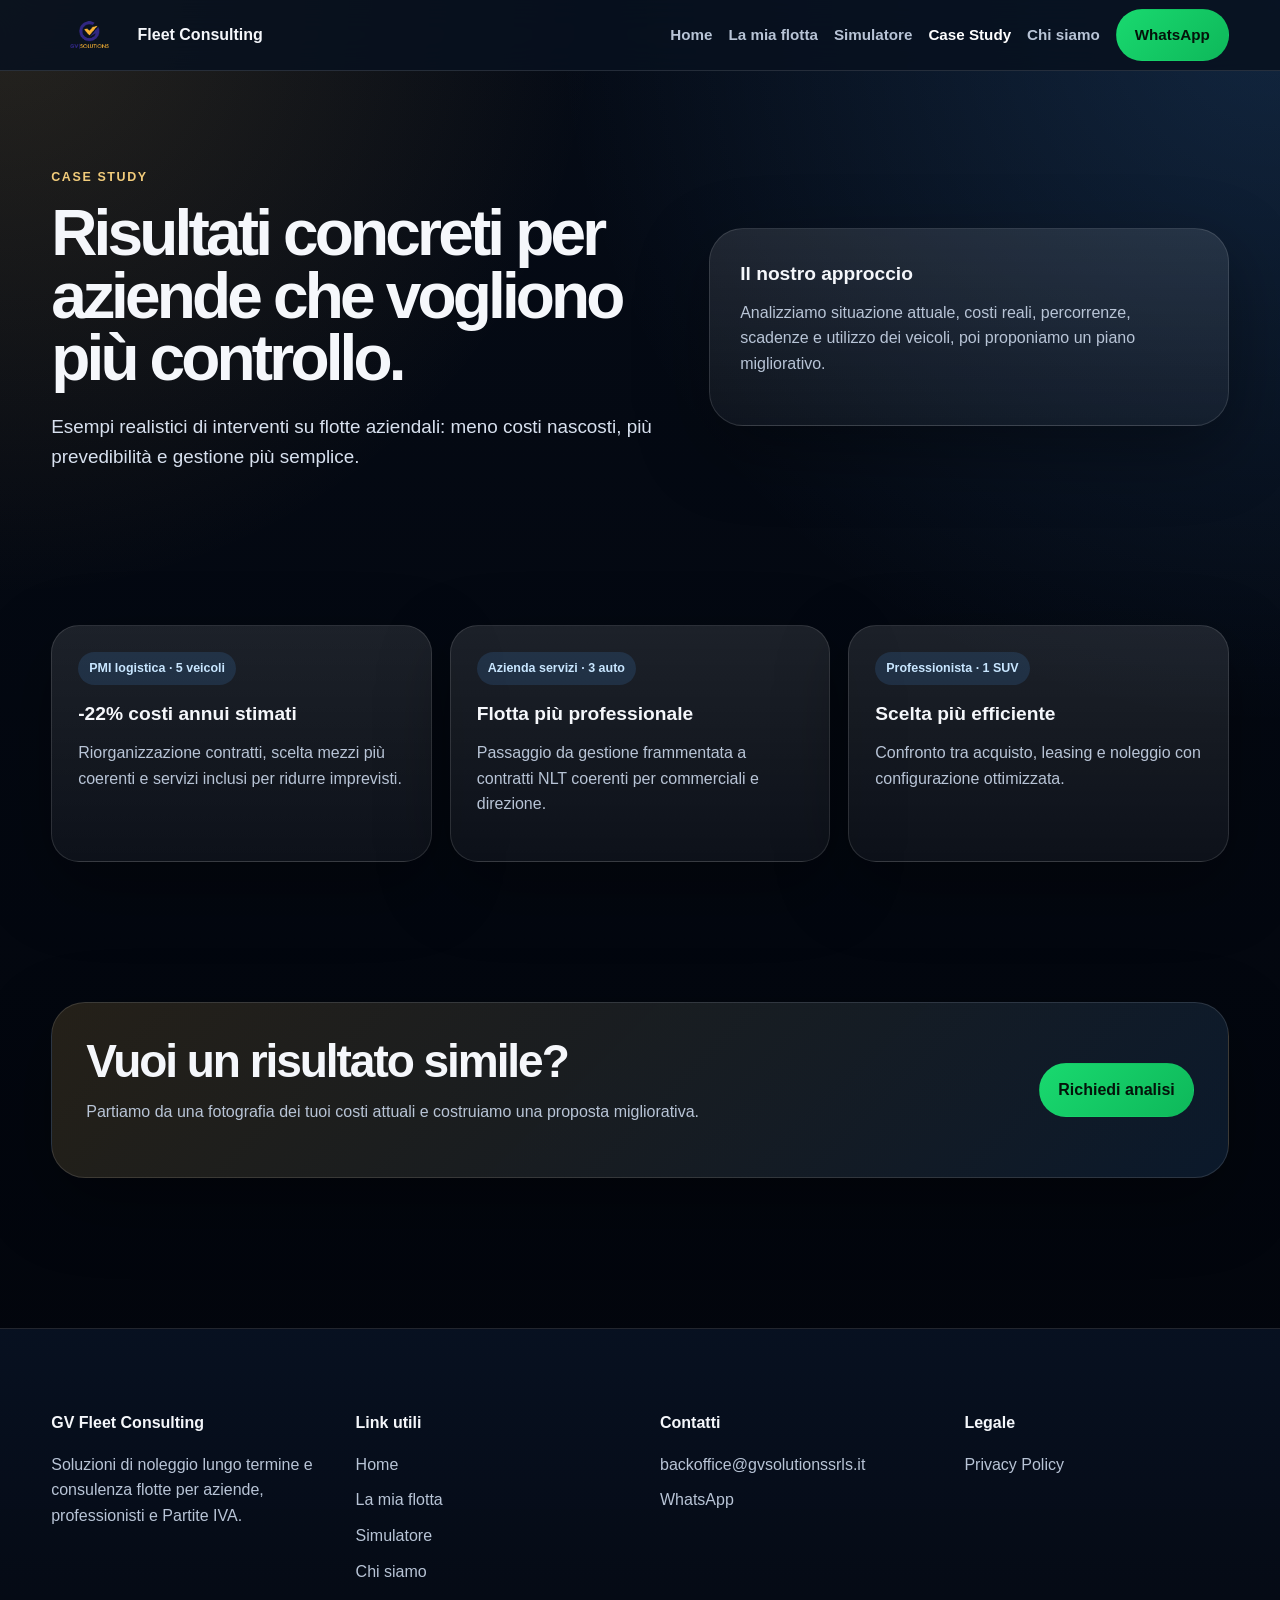
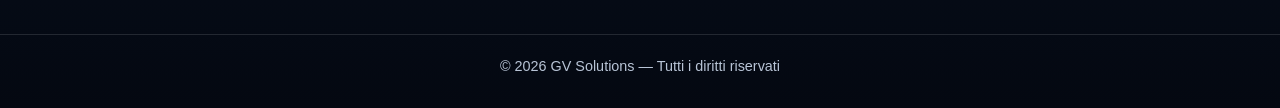
==== case-study.html @ 88412285 "Update case-study.html" ====
<!doctype html><html lang="it"><head><meta charset="utf-8"><meta name="viewport" content="width=device-width, initial-scale=1"><title>Case Study | GV Fleet Consulting</title><meta name="description" content="Esempi di ottimizzazione flotte aziendali e consulenza noleggio lungo termine."><style>
:root{--bg:#07111f;--line:rgba(255,255,255,.12);--text:#f5f7fb;--muted:#b8c4d6;--gold:#d7a84f;--gold2:#f2cc7b;--shadow:0 24px 70px rgba(0,0,0,.35)}
*{box-sizing:border-box}
body{margin:0;font-family:Inter,Arial,sans-serif;color:var(--text);background:radial-gradient(circle at top right,rgba(77,163,255,.18),transparent 34%),radial-gradient(circle at top left,rgba(215,168,79,.16),transparent 28%),linear-gradient(180deg,#050b16,#02050c 82%);line-height:1.6}
a{color:inherit;text-decoration:none}.container{width:min(1180px,92%);margin:auto}
.nav{position:sticky;top:0;z-index:999;background:rgba(7,17,31,.86);backdrop-filter:blur(16px);border-bottom:1px solid var(--line)}
.nav-inner{min-height:70px;padding:8px 0;display:flex;align-items:center;justify-content:space-between;gap:20px}
.logo{display:flex;align-items:center;gap:10px;font-weight:900;white-space:nowrap}.logo img{height:54px;width:auto;display:block}
.nav-links{display:flex;flex-wrap:wrap;gap:16px;align-items:center;color:var(--muted);font-weight:700;font-size:.95rem}.nav-links a:hover,.nav-links a.active{color:#fff}
.btn{display:inline-flex;align-items:center;justify-content:center;gap:10px;padding:13px 18px;border-radius:999px;font-weight:900;border:1px solid transparent}.btn.whatsapp{background:linear-gradient(135deg,#19d96f,#0eb85a);color:#04130a}
.hero{padding:92px 0 64px}.hero-grid{display:grid;grid-template-columns:1.08fr .92fr;gap:48px;align-items:center}.eyebrow{display:inline-flex;color:var(--gold2);font-weight:900;text-transform:uppercase;letter-spacing:.13em;font-size:.78rem;margin-bottom:14px}
h1{font-size:clamp(2.55rem,5vw,5.4rem);line-height:.98;letter-spacing:-.06em;margin:0 0 22px}h2{font-size:clamp(2rem,3.6vw,3.35rem);line-height:1.05;letter-spacing:-.045em;margin:0 0 14px}h3{margin:0 0 10px;font-size:1.2rem}p{color:var(--muted);margin:0 0 18px}.lead{font-size:1.18rem;max-width:720px;color:#d8e1ef}
.hero-card,.card,.band{background:linear-gradient(180deg,rgba(255,255,255,.10),rgba(255,255,255,.045));border:1px solid var(--line);box-shadow:var(--shadow)}
.hero-card{padding:30px;border-radius:34px}.badge{display:inline-flex;padding:7px 11px;border-radius:999px;background:rgba(77,163,255,.14);color:#c8e6ff;font-size:.78rem;font-weight:900;margin-bottom:14px}
.section{padding:70px 0}.grid{display:grid;gap:18px}.grid-3{grid-template-columns:repeat(3,1fr)}.card{padding:26px;border-radius:28px}.band{padding:34px;border-radius:34px;background:linear-gradient(135deg,rgba(215,168,79,.16),rgba(77,163,255,.12));display:flex;align-items:center;justify-content:space-between;gap:22px}
.legal-page{max-width:900px;padding:80px 0}.legal-page h1{font-size:clamp(2.4rem,4vw,4rem);margin-bottom:30px}.legal-page h2{margin-top:42px;font-size:1.45rem}.legal-page p,.legal-page li{color:var(--muted);line-height:1.8}
.footer{margin-top:80px;padding:60px 0 30px;border-top:1px solid var(--line);background:linear-gradient(180deg,rgba(8,18,34,.92),rgba(4,8,17,1))}
.footer-grid{display:grid!important;grid-template-columns:repeat(4,1fr)!important;gap:40px!important;align-items:start!important}
.footer h4{margin-bottom:16px}.footer p,.footer a{color:var(--muted);display:block;margin-bottom:10px}.footer a:hover{color:#fff}.footer-bottom{margin-top:40px;padding-top:20px;border-top:1px solid var(--line);text-align:center;color:var(--muted);font-size:.9rem}
@media(max-width:900px){.hero-grid,.grid-3{grid-template-columns:1fr}.band{display:block}.nav-inner{display:block}.nav-links{margin-top:12px}.logo img{height:40px}.footer-grid{grid-template-columns:1fr!important;gap:24px!important}.legal-page{padding:60px 0}}
</style></head><body><nav class="nav"><div class="container nav-inner"><a class="logo" href="index.html"><img src="logo.png" alt="GV Fleet Consulting"><span>Fleet Consulting</span></a><div class="nav-links"><a href="index.html">Home</a><a href="fleet.html">La mia flotta</a><a href="simulatore.html">Simulatore</a><a href="case-study.html">Case Study</a><a href="storychisiamo.html">Chi siamo</a><a class="btn whatsapp" href="https://api.whatsapp.com/send?text=Ciao%2C%20vorrei%20una%20consulenza%20per%20la%20mia%20flotta" target="_blank" rel="noopener">WhatsApp</a></div></div></nav><main><section class="hero"><div class="container hero-grid"><div><div class="eyebrow">Case Study</div><h1>Risultati concreti per aziende che vogliono più controllo.</h1><p class="lead">Esempi realistici di interventi su flotte aziendali: meno costi nascosti, più prevedibilità e gestione più semplice.</p></div><div class="hero-card"><h3>Il nostro approccio</h3><p>Analizziamo situazione attuale, costi reali, percorrenze, scadenze e utilizzo dei veicoli, poi proponiamo un piano migliorativo.</p></div></div></section><section class="section"><div class="container"><div class="grid grid-3"><article class="card"><span class="badge">PMI logistica · 5 veicoli</span><h3>-22% costi annui stimati</h3><p>Riorganizzazione contratti, scelta mezzi più coerenti e servizi inclusi per ridurre imprevisti.</p></article><article class="card"><span class="badge">Azienda servizi · 3 auto</span><h3>Flotta più professionale</h3><p>Passaggio da gestione frammentata a contratti NLT coerenti per commerciali e direzione.</p></article><article class="card"><span class="badge">Professionista · 1 SUV</span><h3>Scelta più efficiente</h3><p>Confronto tra acquisto, leasing e noleggio con configurazione ottimizzata.</p></article></div></div></section><section class="section"><div class="container band"><div><h2>Vuoi un risultato simile?</h2><p>Partiamo da una fotografia dei tuoi costi attuali e costruiamo una proposta migliorativa.</p></div><a class="btn whatsapp" href="https://api.whatsapp.com/send?text=Ciao%2C%20vorrei%20un%20case%20study%20per%20la%20mia%20flotta" target="_blank" rel="noopener">Richiedi analisi</a></div></section></main><footer class="footer"><div class="container footer-grid"><div><h4>GV Fleet Consulting</h4><p>Soluzioni di noleggio lungo termine e consulenza flotte per aziende, professionisti e Partite IVA.</p></div><div><h4>Link utili</h4><a href="index.html">Home</a><a href="fleet.html">La mia flotta</a><a href="simulatore.html">Simulatore</a><a href="storychisiamo.html">Chi siamo</a></div><div><h4>Contatti</h4><a href="mailto:backoffice@gvsolutionssrls.it">backoffice@gvsolutionssrls.it</a><a href="https://api.whatsapp.com/send?text=Ciao%2C%20vorrei%20informazioni" target="_blank" rel="noopener">WhatsApp</a></div><div><h4>Legale</h4><a href="privacy-policy.html">Privacy Policy</a></div></div><div class="footer-bottom">© 2026 GV Solutions — Tutti i diritti riservati</div></footer><script>
const links=document.querySelectorAll('.nav-links a');const currentPage=window.location.pathname.split("/").pop();links.forEach(link=>{const linkPage=link.getAttribute('href');if(linkPage===currentPage||(currentPage===""&&linkPage==="index.html")){link.classList.add('active')}});
</script></body></html>
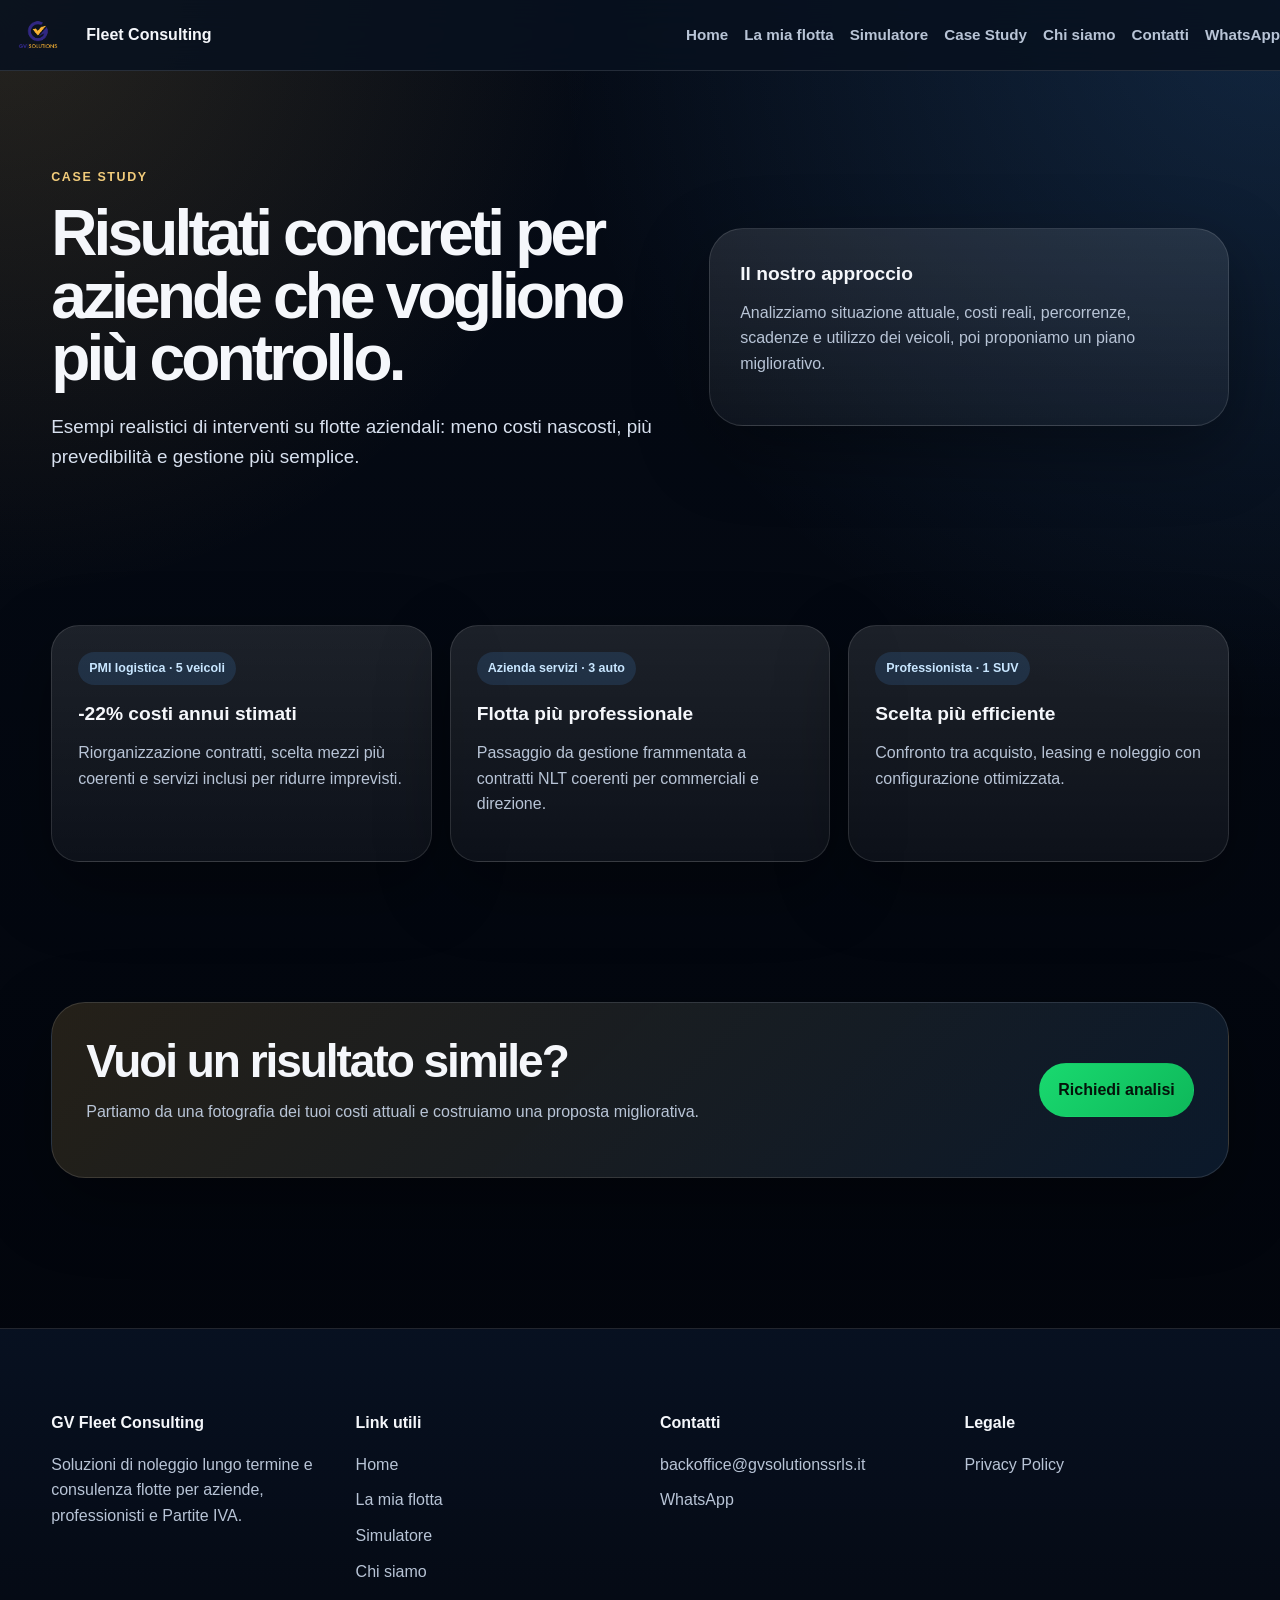
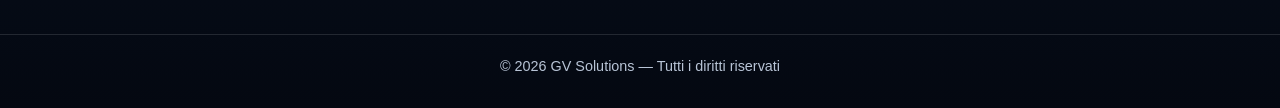
==== commit 2a4a7979: "Update case-study.html" ====
--- a/case-study.html
+++ b/case-study.html
@@ -18,6 +18,7 @@
 .footer-grid{display:grid!important;grid-template-columns:repeat(4,1fr)!important;gap:40px!important;align-items:start!important}
 .footer h4{margin-bottom:16px}.footer p,.footer a{color:var(--muted);display:block;margin-bottom:10px}.footer a:hover{color:#fff}.footer-bottom{margin-top:40px;padding-top:20px;border-top:1px solid var(--line);text-align:center;color:var(--muted);font-size:.9rem}
 @media(max-width:900px){.hero-grid,.grid-3{grid-template-columns:1fr}.band{display:block}.nav-inner{display:block}.nav-links{margin-top:12px}.logo img{height:40px}.footer-grid{grid-template-columns:1fr!important;gap:24px!important}.legal-page{padding:60px 0}}
-</style></head><body><nav class="nav"><div class="container nav-inner"><a class="logo" href="index.html"><img src="logo.png" alt="GV Fleet Consulting"><span>Fleet Consulting</span></a><div class="nav-links"><a href="index.html">Home</a><a href="fleet.html">La mia flotta</a><a href="simulatore.html">Simulatore</a><a href="case-study.html">Case Study</a><a href="storychisiamo.html">Chi siamo</a><a class="btn whatsapp" href="https://api.whatsapp.com/send?text=Ciao%2C%20vorrei%20una%20consulenza%20per%20la%20mia%20flotta" target="_blank" rel="noopener">WhatsApp</a></div></div></nav><main><section class="hero"><div class="container hero-grid"><div><div class="eyebrow">Case Study</div><h1>Risultati concreti per aziende che vogliono più controllo.</h1><p class="lead">Esempi realistici di interventi su flotte aziendali: meno costi nascosti, più prevedibilità e gestione più semplice.</p></div><div class="hero-card"><h3>Il nostro approccio</h3><p>Analizziamo situazione attuale, costi reali, percorrenze, scadenze e utilizzo dei veicoli, poi proponiamo un piano migliorativo.</p></div></div></section><section class="section"><div class="container"><div class="grid grid-3"><article class="card"><span class="badge">PMI logistica · 5 veicoli</span><h3>-22% costi annui stimati</h3><p>Riorganizzazione contratti, scelta mezzi più coerenti e servizi inclusi per ridurre imprevisti.</p></article><article class="card"><span class="badge">Azienda servizi · 3 auto</span><h3>Flotta più professionale</h3><p>Passaggio da gestione frammentata a contratti NLT coerenti per commerciali e direzione.</p></article><article class="card"><span class="badge">Professionista · 1 SUV</span><h3>Scelta più efficiente</h3><p>Confronto tra acquisto, leasing e noleggio con configurazione ottimizzata.</p></article></div></div></section><section class="section"><div class="container band"><div><h2>Vuoi un risultato simile?</h2><p>Partiamo da una fotografia dei tuoi costi attuali e costruiamo una proposta migliorativa.</p></div><a class="btn whatsapp" href="https://api.whatsapp.com/send?text=Ciao%2C%20vorrei%20un%20case%20study%20per%20la%20mia%20flotta" target="_blank" rel="noopener">Richiedi analisi</a></div></section></main><footer class="footer"><div class="container footer-grid"><div><h4>GV Fleet Consulting</h4><p>Soluzioni di noleggio lungo termine e consulenza flotte per aziende, professionisti e Partite IVA.</p></div><div><h4>Link utili</h4><a href="index.html">Home</a><a href="fleet.html">La mia flotta</a><a href="simulatore.html">Simulatore</a><a href="storychisiamo.html">Chi siamo</a></div><div><h4>Contatti</h4><a href="mailto:backoffice@gvsolutionssrls.it">backoffice@gvsolutionssrls.it</a><a href="https://api.whatsapp.com/send?text=Ciao%2C%20vorrei%20informazioni" target="_blank" rel="noopener">WhatsApp</a></div><div><h4>Legale</h4><a href="privacy-policy.html">Privacy Policy</a></div></div><div class="footer-bottom">© 2026 GV Solutions — Tutti i diritti riservati</div></footer><script>
+</style></head><body><div id="navbar"></div>
+<script src="navbar.js"></script></nav><main><section class="hero"><div class="container hero-grid"><div><div class="eyebrow">Case Study</div><h1>Risultati concreti per aziende che vogliono più controllo.</h1><p class="lead">Esempi realistici di interventi su flotte aziendali: meno costi nascosti, più prevedibilità e gestione più semplice.</p></div><div class="hero-card"><h3>Il nostro approccio</h3><p>Analizziamo situazione attuale, costi reali, percorrenze, scadenze e utilizzo dei veicoli, poi proponiamo un piano migliorativo.</p></div></div></section><section class="section"><div class="container"><div class="grid grid-3"><article class="card"><span class="badge">PMI logistica · 5 veicoli</span><h3>-22% costi annui stimati</h3><p>Riorganizzazione contratti, scelta mezzi più coerenti e servizi inclusi per ridurre imprevisti.</p></article><article class="card"><span class="badge">Azienda servizi · 3 auto</span><h3>Flotta più professionale</h3><p>Passaggio da gestione frammentata a contratti NLT coerenti per commerciali e direzione.</p></article><article class="card"><span class="badge">Professionista · 1 SUV</span><h3>Scelta più efficiente</h3><p>Confronto tra acquisto, leasing e noleggio con configurazione ottimizzata.</p></article></div></div></section><section class="section"><div class="container band"><div><h2>Vuoi un risultato simile?</h2><p>Partiamo da una fotografia dei tuoi costi attuali e costruiamo una proposta migliorativa.</p></div><a class="btn whatsapp" href="https://api.whatsapp.com/send?text=Ciao%2C%20vorrei%20un%20case%20study%20per%20la%20mia%20flotta" target="_blank" rel="noopener">Richiedi analisi</a></div></section></main><footer class="footer"><div class="container footer-grid"><div><h4>GV Fleet Consulting</h4><p>Soluzioni di noleggio lungo termine e consulenza flotte per aziende, professionisti e Partite IVA.</p></div><div><h4>Link utili</h4><a href="index.html">Home</a><a href="fleet.html">La mia flotta</a><a href="simulatore.html">Simulatore</a><a href="storychisiamo.html">Chi siamo</a></div><div><h4>Contatti</h4><a href="mailto:backoffice@gvsolutionssrls.it">backoffice@gvsolutionssrls.it</a><a href="https://api.whatsapp.com/send?text=Ciao%2C%20vorrei%20informazioni" target="_blank" rel="noopener">WhatsApp</a></div><div><h4>Legale</h4><a href="privacy-policy.html">Privacy Policy</a></div></div><div class="footer-bottom">© 2026 GV Solutions — Tutti i diritti riservati</div></footer><script>
 const links=document.querySelectorAll('.nav-links a');const currentPage=window.location.pathname.split("/").pop();links.forEach(link=>{const linkPage=link.getAttribute('href');if(linkPage===currentPage||(currentPage===""&&linkPage==="index.html")){link.classList.add('active')}});
 </script></body></html>
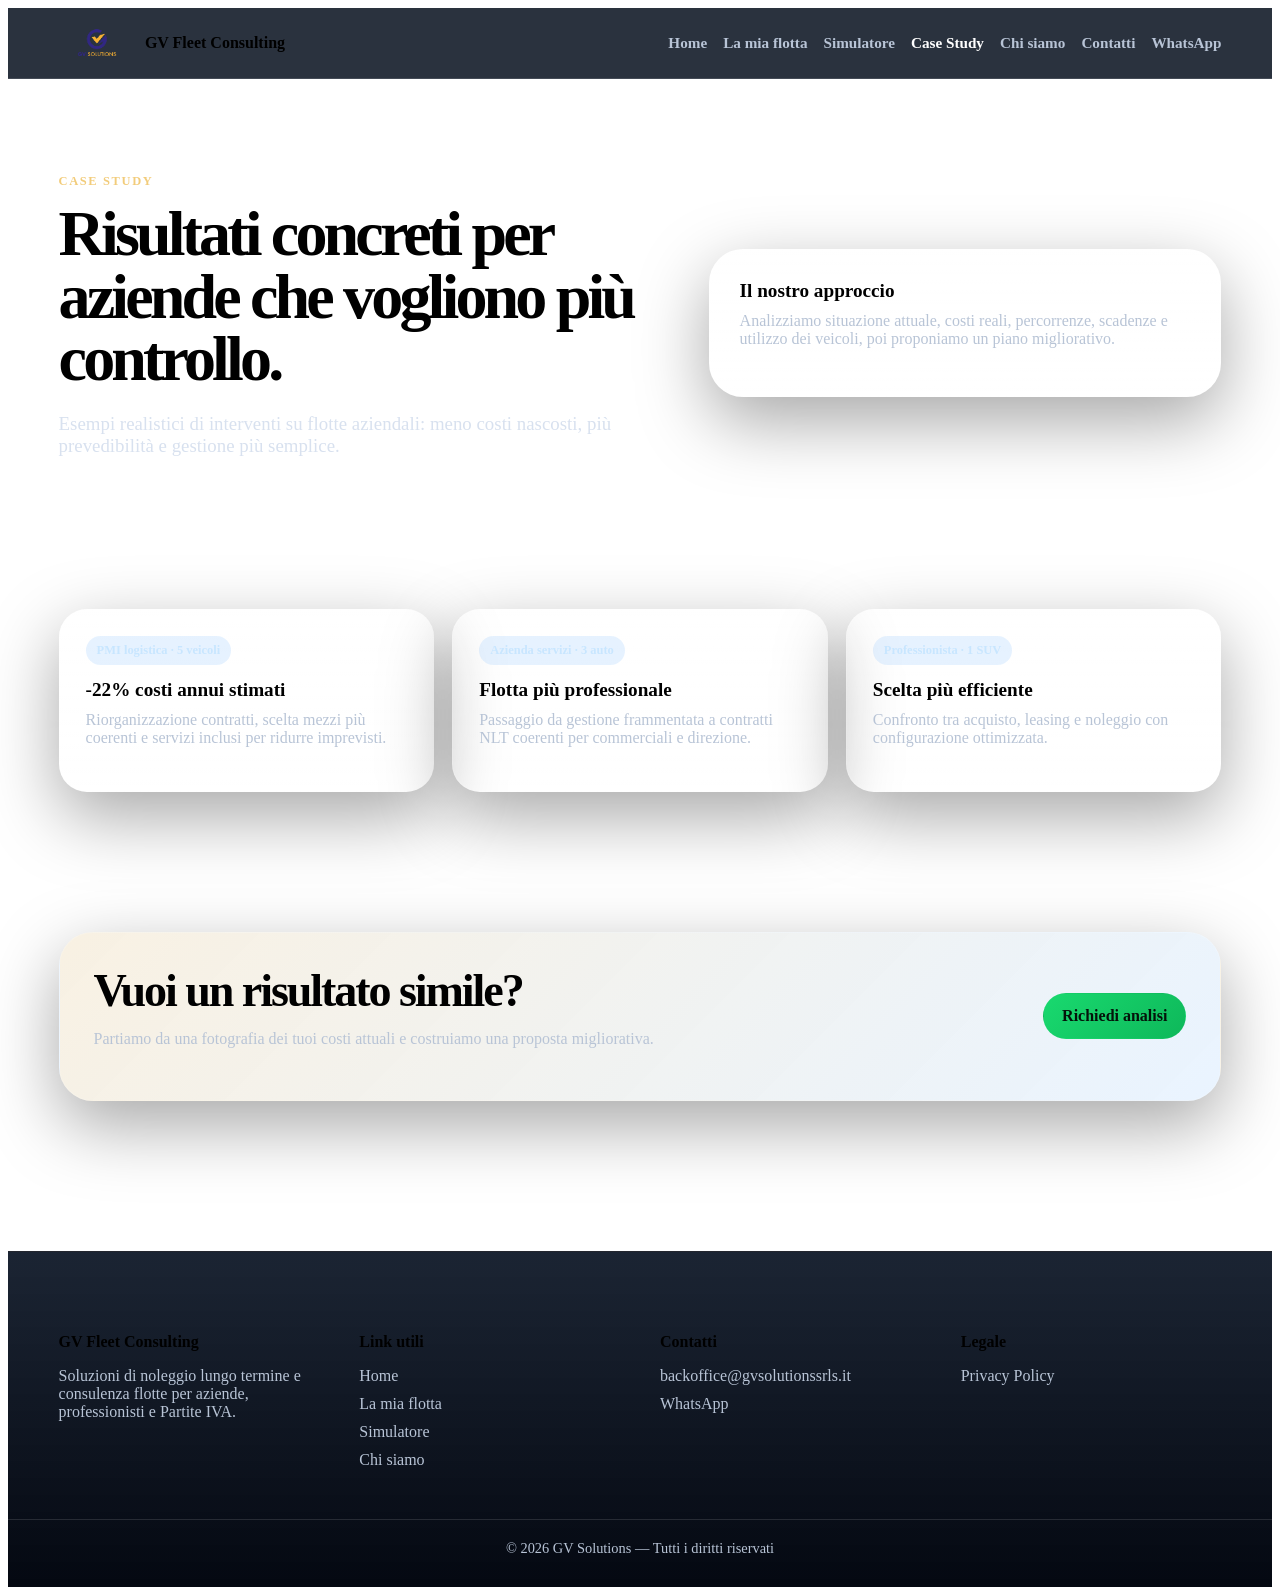
==== commit 11108c5f: "Update case-study.html" ====
--- a/case-study.html
+++ b/case-study.html
@@ -1,7 +1,9 @@
 <!doctype html><html lang="it"><head><meta charset="utf-8"><meta name="viewport" content="width=device-width, initial-scale=1"><title>Case Study | GV Fleet Consulting</title><meta name="description" content="Esempi di ottimizzazione flotte aziendali e consulenza noleggio lungo termine."><style>
 :root{--bg:#07111f;--line:rgba(255,255,255,.12);--text:#f5f7fb;--muted:#b8c4d6;--gold:#d7a84f;--gold2:#f2cc7b;--shadow:0 24px 70px rgba(0,0,0,.35)}
 *{box-sizing:border-box}
-body{margin:0;font-family:Inter,Arial,sans-serif;color:var(--text);background:radial-gradient(circle at top right,rgba(77,163,255,.18),transparent 34%),radial-gradient(circle at top left,rgba(215,168,79,.16),transparent 28%),linear-gradient(180deg,#050b16,#02050c 82%);line-height:1.6}
+<body>
+<div id="navbar"></div>
+<script src="navbar.js"></script>  {margin:0;font-family:Inter,Arial,sans-serif;color:var(--text);background:radial-gradient(circle at top right,rgba(77,163,255,.18),transparent 34%),radial-gradient(circle at top left,rgba(215,168,79,.16),transparent 28%),linear-gradient(180deg,#050b16,#02050c 82%);line-height:1.6}
 a{color:inherit;text-decoration:none}.container{width:min(1180px,92%);margin:auto}
 .nav{position:sticky;top:0;z-index:999;background:rgba(7,17,31,.86);backdrop-filter:blur(16px);border-bottom:1px solid var(--line)}
 .nav-inner{min-height:70px;padding:8px 0;display:flex;align-items:center;justify-content:space-between;gap:20px}
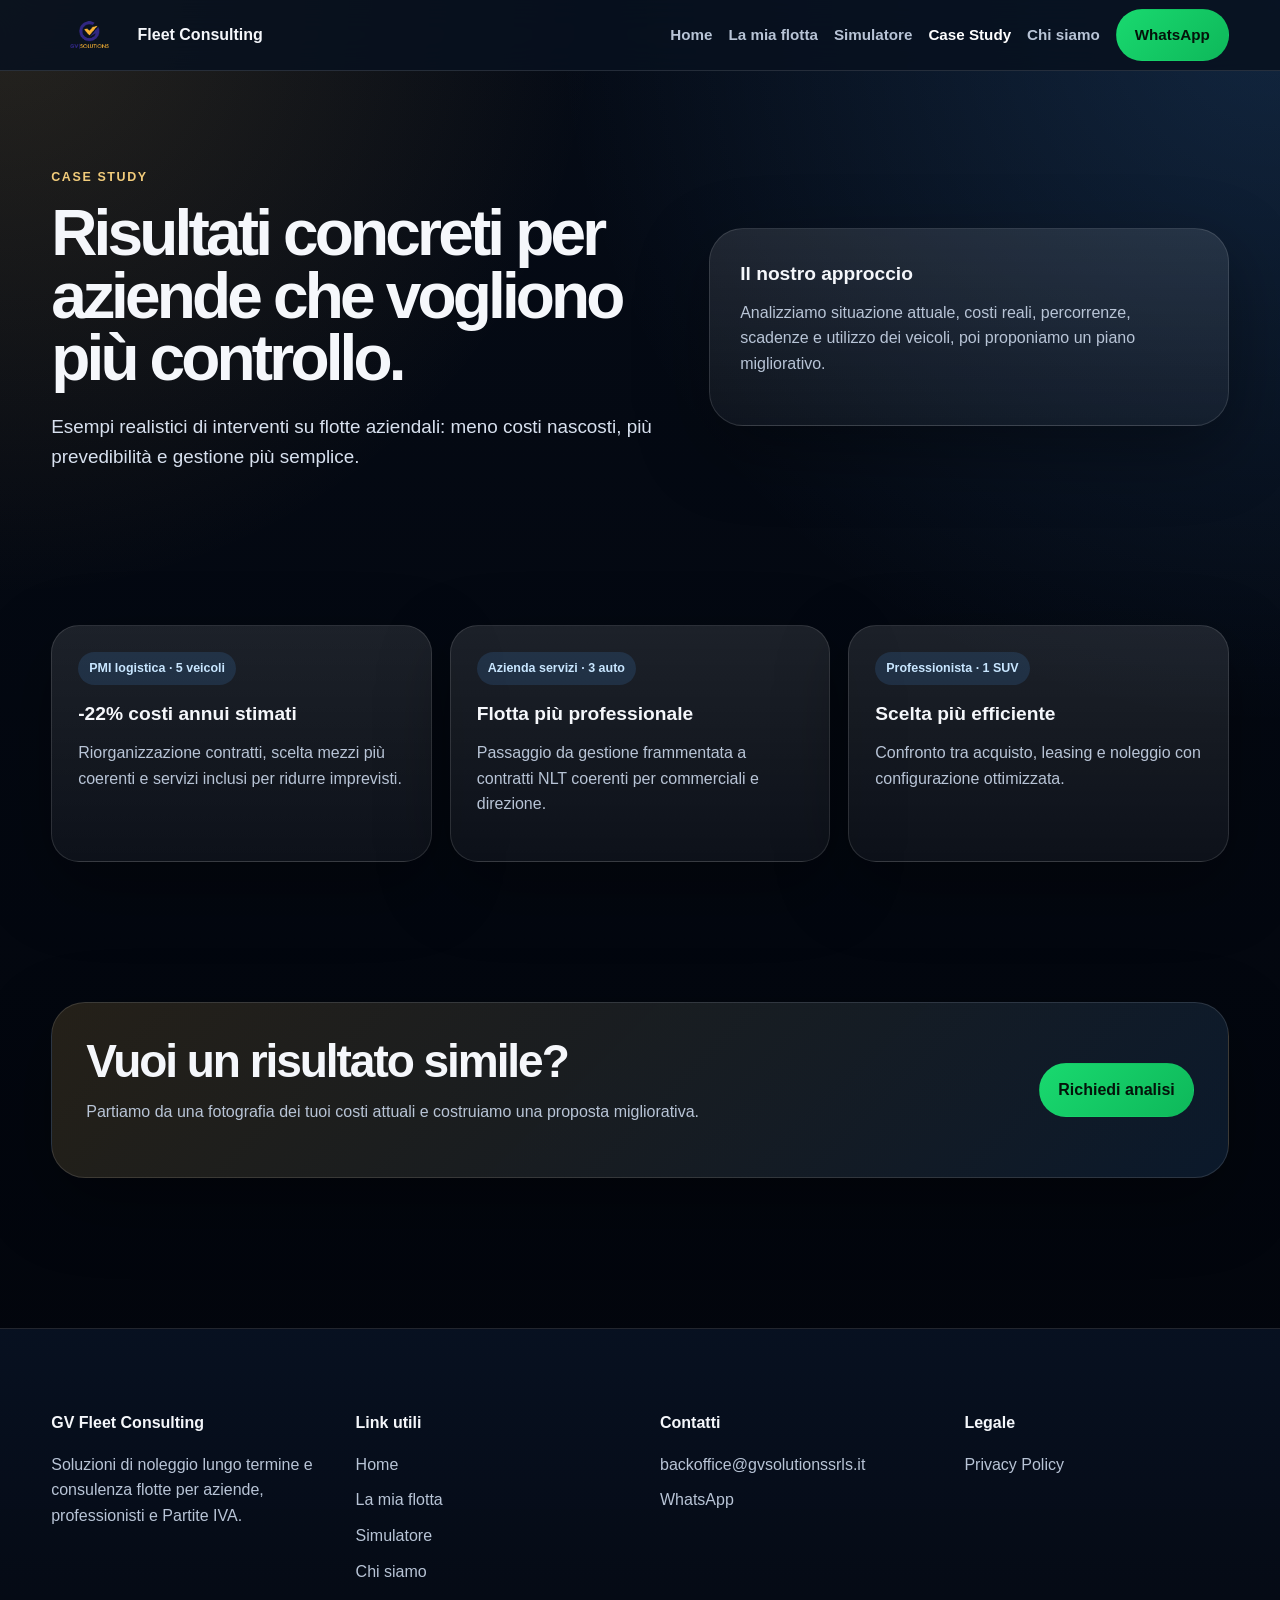
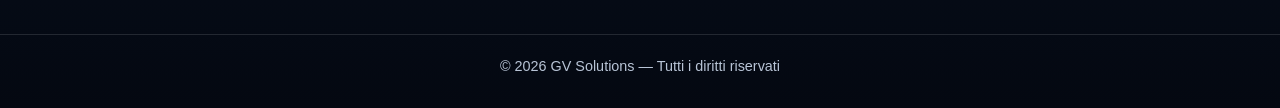
==== commit cc14bc10: "Update case-study.html" ====
--- a/case-study.html
+++ b/case-study.html
@@ -1,9 +1,7 @@
 <!doctype html><html lang="it"><head><meta charset="utf-8"><meta name="viewport" content="width=device-width, initial-scale=1"><title>Case Study | GV Fleet Consulting</title><meta name="description" content="Esempi di ottimizzazione flotte aziendali e consulenza noleggio lungo termine."><style>
 :root{--bg:#07111f;--line:rgba(255,255,255,.12);--text:#f5f7fb;--muted:#b8c4d6;--gold:#d7a84f;--gold2:#f2cc7b;--shadow:0 24px 70px rgba(0,0,0,.35)}
 *{box-sizing:border-box}
-<body>
-<div id="navbar"></div>
-<script src="navbar.js"></script>  {margin:0;font-family:Inter,Arial,sans-serif;color:var(--text);background:radial-gradient(circle at top right,rgba(77,163,255,.18),transparent 34%),radial-gradient(circle at top left,rgba(215,168,79,.16),transparent 28%),linear-gradient(180deg,#050b16,#02050c 82%);line-height:1.6}
+body{margin:0;font-family:Inter,Arial,sans-serif;color:var(--text);background:radial-gradient(circle at top right,rgba(77,163,255,.18),transparent 34%),radial-gradient(circle at top left,rgba(215,168,79,.16),transparent 28%),linear-gradient(180deg,#050b16,#02050c 82%);line-height:1.6}
 a{color:inherit;text-decoration:none}.container{width:min(1180px,92%);margin:auto}
 .nav{position:sticky;top:0;z-index:999;background:rgba(7,17,31,.86);backdrop-filter:blur(16px);border-bottom:1px solid var(--line)}
 .nav-inner{min-height:70px;padding:8px 0;display:flex;align-items:center;justify-content:space-between;gap:20px}
@@ -20,7 +18,6 @@
 .footer-grid{display:grid!important;grid-template-columns:repeat(4,1fr)!important;gap:40px!important;align-items:start!important}
 .footer h4{margin-bottom:16px}.footer p,.footer a{color:var(--muted);display:block;margin-bottom:10px}.footer a:hover{color:#fff}.footer-bottom{margin-top:40px;padding-top:20px;border-top:1px solid var(--line);text-align:center;color:var(--muted);font-size:.9rem}
 @media(max-width:900px){.hero-grid,.grid-3{grid-template-columns:1fr}.band{display:block}.nav-inner{display:block}.nav-links{margin-top:12px}.logo img{height:40px}.footer-grid{grid-template-columns:1fr!important;gap:24px!important}.legal-page{padding:60px 0}}
-</style></head><body><div id="navbar"></div>
-<script src="navbar.js"></script></nav><main><section class="hero"><div class="container hero-grid"><div><div class="eyebrow">Case Study</div><h1>Risultati concreti per aziende che vogliono più controllo.</h1><p class="lead">Esempi realistici di interventi su flotte aziendali: meno costi nascosti, più prevedibilità e gestione più semplice.</p></div><div class="hero-card"><h3>Il nostro approccio</h3><p>Analizziamo situazione attuale, costi reali, percorrenze, scadenze e utilizzo dei veicoli, poi proponiamo un piano migliorativo.</p></div></div></section><section class="section"><div class="container"><div class="grid grid-3"><article class="card"><span class="badge">PMI logistica · 5 veicoli</span><h3>-22% costi annui stimati</h3><p>Riorganizzazione contratti, scelta mezzi più coerenti e servizi inclusi per ridurre imprevisti.</p></article><article class="card"><span class="badge">Azienda servizi · 3 auto</span><h3>Flotta più professionale</h3><p>Passaggio da gestione frammentata a contratti NLT coerenti per commerciali e direzione.</p></article><article class="card"><span class="badge">Professionista · 1 SUV</span><h3>Scelta più efficiente</h3><p>Confronto tra acquisto, leasing e noleggio con configurazione ottimizzata.</p></article></div></div></section><section class="section"><div class="container band"><div><h2>Vuoi un risultato simile?</h2><p>Partiamo da una fotografia dei tuoi costi attuali e costruiamo una proposta migliorativa.</p></div><a class="btn whatsapp" href="https://api.whatsapp.com/send?text=Ciao%2C%20vorrei%20un%20case%20study%20per%20la%20mia%20flotta" target="_blank" rel="noopener">Richiedi analisi</a></div></section></main><footer class="footer"><div class="container footer-grid"><div><h4>GV Fleet Consulting</h4><p>Soluzioni di noleggio lungo termine e consulenza flotte per aziende, professionisti e Partite IVA.</p></div><div><h4>Link utili</h4><a href="index.html">Home</a><a href="fleet.html">La mia flotta</a><a href="simulatore.html">Simulatore</a><a href="storychisiamo.html">Chi siamo</a></div><div><h4>Contatti</h4><a href="mailto:backoffice@gvsolutionssrls.it">backoffice@gvsolutionssrls.it</a><a href="https://api.whatsapp.com/send?text=Ciao%2C%20vorrei%20informazioni" target="_blank" rel="noopener">WhatsApp</a></div><div><h4>Legale</h4><a href="privacy-policy.html">Privacy Policy</a></div></div><div class="footer-bottom">© 2026 GV Solutions — Tutti i diritti riservati</div></footer><script>
+</style></head><body><nav class="nav"><div class="container nav-inner"><a class="logo" href="index.html"><img src="logo.png" alt="GV Fleet Consulting"><span>Fleet Consulting</span></a><div class="nav-links"><a href="index.html">Home</a><a href="fleet.html">La mia flotta</a><a href="simulatore.html">Simulatore</a><a href="case-study.html">Case Study</a><a href="storychisiamo.html">Chi siamo</a><a class="btn whatsapp" href="https://api.whatsapp.com/send?text=Ciao%2C%20vorrei%20una%20consulenza%20per%20la%20mia%20flotta" target="_blank" rel="noopener">WhatsApp</a></div></div></nav><main><section class="hero"><div class="container hero-grid"><div><div class="eyebrow">Case Study</div><h1>Risultati concreti per aziende che vogliono più controllo.</h1><p class="lead">Esempi realistici di interventi su flotte aziendali: meno costi nascosti, più prevedibilità e gestione più semplice.</p></div><div class="hero-card"><h3>Il nostro approccio</h3><p>Analizziamo situazione attuale, costi reali, percorrenze, scadenze e utilizzo dei veicoli, poi proponiamo un piano migliorativo.</p></div></div></section><section class="section"><div class="container"><div class="grid grid-3"><article class="card"><span class="badge">PMI logistica · 5 veicoli</span><h3>-22% costi annui stimati</h3><p>Riorganizzazione contratti, scelta mezzi più coerenti e servizi inclusi per ridurre imprevisti.</p></article><article class="card"><span class="badge">Azienda servizi · 3 auto</span><h3>Flotta più professionale</h3><p>Passaggio da gestione frammentata a contratti NLT coerenti per commerciali e direzione.</p></article><article class="card"><span class="badge">Professionista · 1 SUV</span><h3>Scelta più efficiente</h3><p>Confronto tra acquisto, leasing e noleggio con configurazione ottimizzata.</p></article></div></div></section><section class="section"><div class="container band"><div><h2>Vuoi un risultato simile?</h2><p>Partiamo da una fotografia dei tuoi costi attuali e costruiamo una proposta migliorativa.</p></div><a class="btn whatsapp" href="https://api.whatsapp.com/send?text=Ciao%2C%20vorrei%20un%20case%20study%20per%20la%20mia%20flotta" target="_blank" rel="noopener">Richiedi analisi</a></div></section></main><footer class="footer"><div class="container footer-grid"><div><h4>GV Fleet Consulting</h4><p>Soluzioni di noleggio lungo termine e consulenza flotte per aziende, professionisti e Partite IVA.</p></div><div><h4>Link utili</h4><a href="index.html">Home</a><a href="fleet.html">La mia flotta</a><a href="simulatore.html">Simulatore</a><a href="storychisiamo.html">Chi siamo</a></div><div><h4>Contatti</h4><a href="mailto:backoffice@gvsolutionssrls.it">backoffice@gvsolutionssrls.it</a><a href="https://api.whatsapp.com/send?text=Ciao%2C%20vorrei%20informazioni" target="_blank" rel="noopener">WhatsApp</a></div><div><h4>Legale</h4><a href="privacy-policy.html">Privacy Policy</a></div></div><div class="footer-bottom">© 2026 GV Solutions — Tutti i diritti riservati</div></footer><script>
 const links=document.querySelectorAll('.nav-links a');const currentPage=window.location.pathname.split("/").pop();links.forEach(link=>{const linkPage=link.getAttribute('href');if(linkPage===currentPage||(currentPage===""&&linkPage==="index.html")){link.classList.add('active')}});
 </script></body></html>
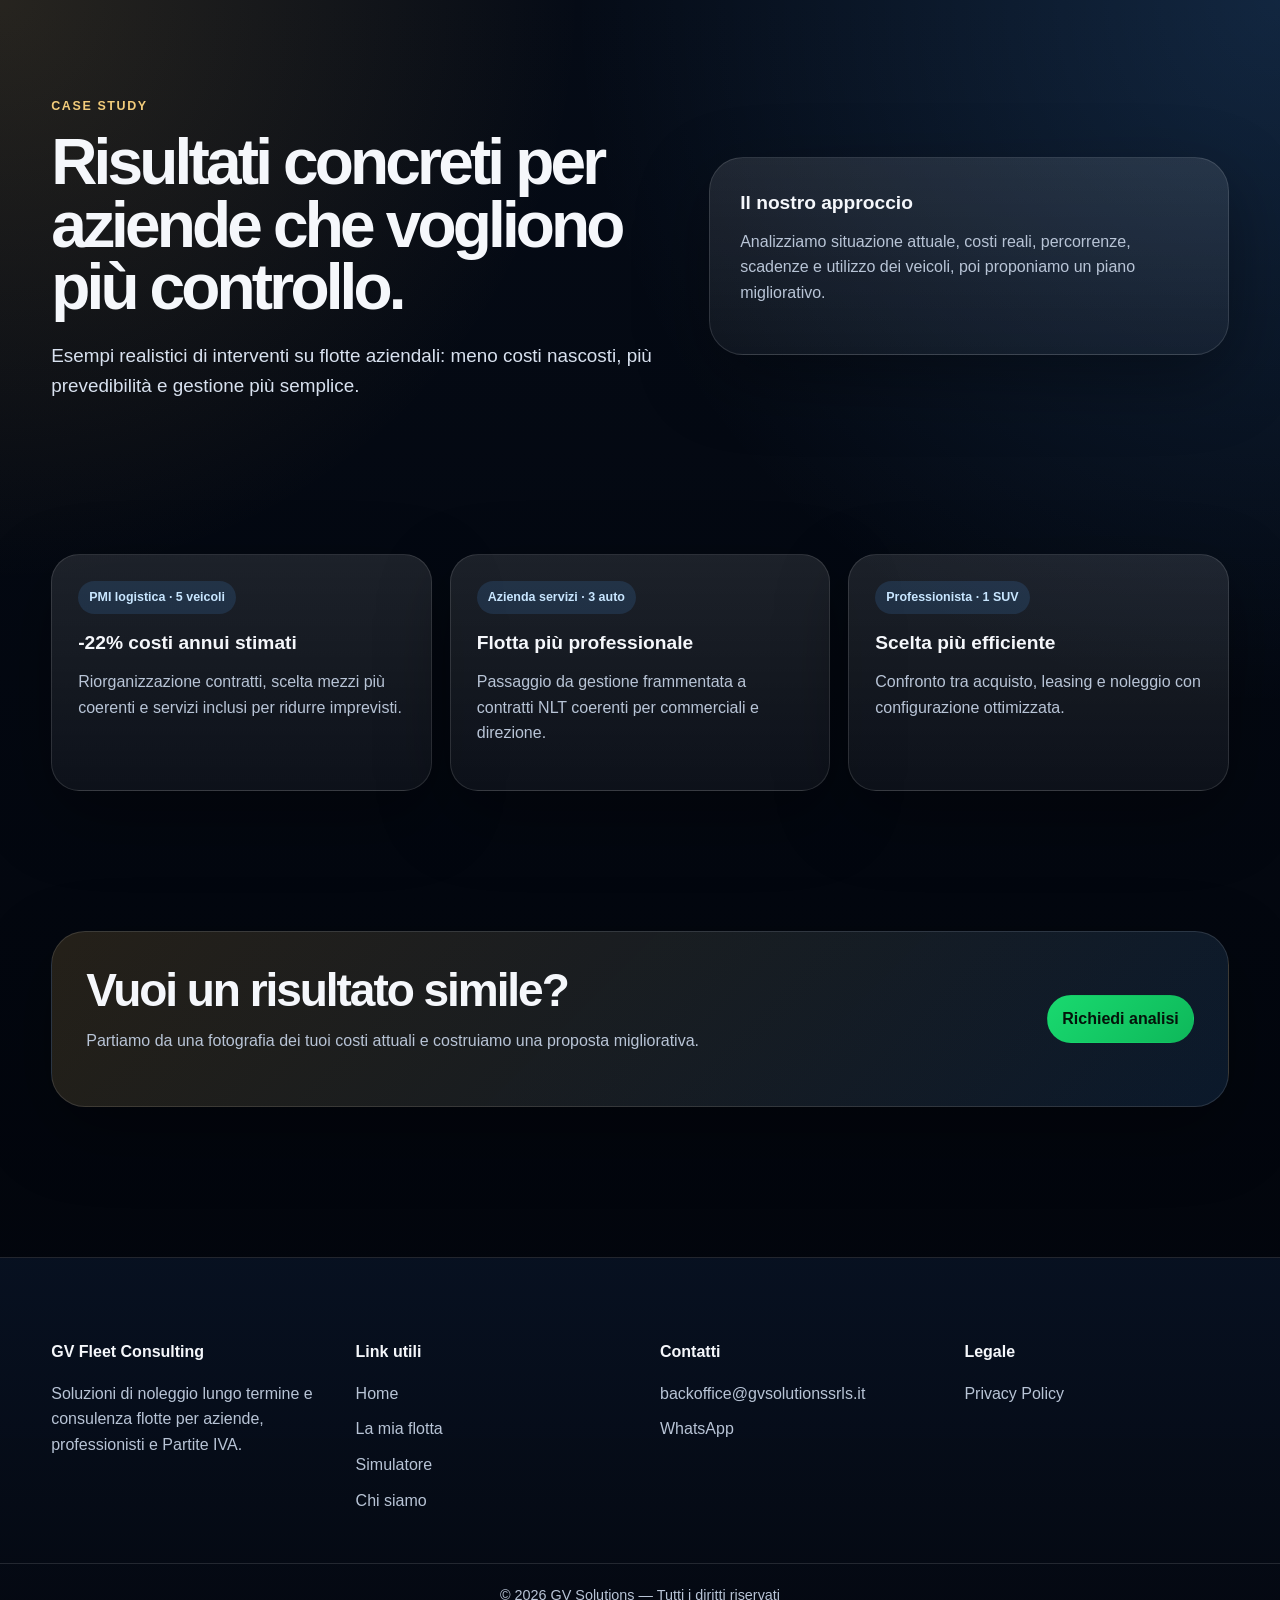
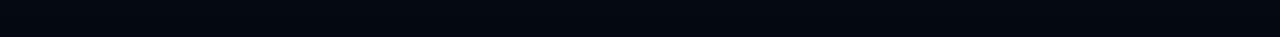
==== commit dc55d799: "Update case-study.html" ====
--- a/case-study.html
+++ b/case-study.html
@@ -3,10 +3,7 @@
 *{box-sizing:border-box}
 body{margin:0;font-family:Inter,Arial,sans-serif;color:var(--text);background:radial-gradient(circle at top right,rgba(77,163,255,.18),transparent 34%),radial-gradient(circle at top left,rgba(215,168,79,.16),transparent 28%),linear-gradient(180deg,#050b16,#02050c 82%);line-height:1.6}
 a{color:inherit;text-decoration:none}.container{width:min(1180px,92%);margin:auto}
-.nav{position:sticky;top:0;z-index:999;background:rgba(7,17,31,.86);backdrop-filter:blur(16px);border-bottom:1px solid var(--line)}
-.nav-inner{min-height:70px;padding:8px 0;display:flex;align-items:center;justify-content:space-between;gap:20px}
-.logo{display:flex;align-items:center;gap:10px;font-weight:900;white-space:nowrap}.logo img{height:54px;width:auto;display:block}
-.nav-links{display:flex;flex-wrap:wrap;gap:16px;align-items:center;color:var(--muted);font-weight:700;font-size:.95rem}.nav-links a:hover,.nav-links a.active{color:#fff}
+
 .btn{display:inline-flex;align-items:center;justify-content:center;gap:10px;padding:13px 18px;border-radius:999px;font-weight:900;border:1px solid transparent}.btn.whatsapp{background:linear-gradient(135deg,#19d96f,#0eb85a);color:#04130a}
 .hero{padding:92px 0 64px}.hero-grid{display:grid;grid-template-columns:1.08fr .92fr;gap:48px;align-items:center}.eyebrow{display:inline-flex;color:var(--gold2);font-weight:900;text-transform:uppercase;letter-spacing:.13em;font-size:.78rem;margin-bottom:14px}
 h1{font-size:clamp(2.55rem,5vw,5.4rem);line-height:.98;letter-spacing:-.06em;margin:0 0 22px}h2{font-size:clamp(2rem,3.6vw,3.35rem);line-height:1.05;letter-spacing:-.045em;margin:0 0 14px}h3{margin:0 0 10px;font-size:1.2rem}p{color:var(--muted);margin:0 0 18px}.lead{font-size:1.18rem;max-width:720px;color:#d8e1ef}
@@ -17,7 +14,7 @@
 .footer{margin-top:80px;padding:60px 0 30px;border-top:1px solid var(--line);background:linear-gradient(180deg,rgba(8,18,34,.92),rgba(4,8,17,1))}
 .footer-grid{display:grid!important;grid-template-columns:repeat(4,1fr)!important;gap:40px!important;align-items:start!important}
 .footer h4{margin-bottom:16px}.footer p,.footer a{color:var(--muted);display:block;margin-bottom:10px}.footer a:hover{color:#fff}.footer-bottom{margin-top:40px;padding-top:20px;border-top:1px solid var(--line);text-align:center;color:var(--muted);font-size:.9rem}
-@media(max-width:900px){.hero-grid,.grid-3{grid-template-columns:1fr}.band{display:block}.nav-inner{display:block}.nav-links{margin-top:12px}.logo img{height:40px}.footer-grid{grid-template-columns:1fr!important;gap:24px!important}.legal-page{padding:60px 0}}
-</style></head><body><nav class="nav"><div class="container nav-inner"><a class="logo" href="index.html"><img src="logo.png" alt="GV Fleet Consulting"><span>Fleet Consulting</span></a><div class="nav-links"><a href="index.html">Home</a><a href="fleet.html">La mia flotta</a><a href="simulatore.html">Simulatore</a><a href="case-study.html">Case Study</a><a href="storychisiamo.html">Chi siamo</a><a class="btn whatsapp" href="https://api.whatsapp.com/send?text=Ciao%2C%20vorrei%20una%20consulenza%20per%20la%20mia%20flotta" target="_blank" rel="noopener">WhatsApp</a></div></div></nav><main><section class="hero"><div class="container hero-grid"><div><div class="eyebrow">Case Study</div><h1>Risultati concreti per aziende che vogliono più controllo.</h1><p class="lead">Esempi realistici di interventi su flotte aziendali: meno costi nascosti, più prevedibilità e gestione più semplice.</p></div><div class="hero-card"><h3>Il nostro approccio</h3><p>Analizziamo situazione attuale, costi reali, percorrenze, scadenze e utilizzo dei veicoli, poi proponiamo un piano migliorativo.</p></div></div></section><section class="section"><div class="container"><div class="grid grid-3"><article class="card"><span class="badge">PMI logistica · 5 veicoli</span><h3>-22% costi annui stimati</h3><p>Riorganizzazione contratti, scelta mezzi più coerenti e servizi inclusi per ridurre imprevisti.</p></article><article class="card"><span class="badge">Azienda servizi · 3 auto</span><h3>Flotta più professionale</h3><p>Passaggio da gestione frammentata a contratti NLT coerenti per commerciali e direzione.</p></article><article class="card"><span class="badge">Professionista · 1 SUV</span><h3>Scelta più efficiente</h3><p>Confronto tra acquisto, leasing e noleggio con configurazione ottimizzata.</p></article></div></div></section><section class="section"><div class="container band"><div><h2>Vuoi un risultato simile?</h2><p>Partiamo da una fotografia dei tuoi costi attuali e costruiamo una proposta migliorativa.</p></div><a class="btn whatsapp" href="https://api.whatsapp.com/send?text=Ciao%2C%20vorrei%20un%20case%20study%20per%20la%20mia%20flotta" target="_blank" rel="noopener">Richiedi analisi</a></div></section></main><footer class="footer"><div class="container footer-grid"><div><h4>GV Fleet Consulting</h4><p>Soluzioni di noleggio lungo termine e consulenza flotte per aziende, professionisti e Partite IVA.</p></div><div><h4>Link utili</h4><a href="index.html">Home</a><a href="fleet.html">La mia flotta</a><a href="simulatore.html">Simulatore</a><a href="storychisiamo.html">Chi siamo</a></div><div><h4>Contatti</h4><a href="mailto:backoffice@gvsolutionssrls.it">backoffice@gvsolutionssrls.it</a><a href="https://api.whatsapp.com/send?text=Ciao%2C%20vorrei%20informazioni" target="_blank" rel="noopener">WhatsApp</a></div><div><h4>Legale</h4><a href="privacy-policy.html">Privacy Policy</a></div></div><div class="footer-bottom">© 2026 GV Solutions — Tutti i diritti riservati</div></footer><script>
+@media(max-width:900px){.hero-grid,.grid-3{grid-template-columns:1fr}.band{display:block}
+</style><link rel="stylesheet" href="navbar.css"><main><section class="hero"><div class="container hero-grid"><div><div class="eyebrow">Case Study</div><h1>Risultati concreti per aziende che vogliono più controllo.</h1><p class="lead">Esempi realistici di interventi su flotte aziendali: meno costi nascosti, più prevedibilità e gestione più semplice.</p></div><div class="hero-card"><h3>Il nostro approccio</h3><p>Analizziamo situazione attuale, costi reali, percorrenze, scadenze e utilizzo dei veicoli, poi proponiamo un piano migliorativo.</p></div></div></section><section class="section"><div class="container"><div class="grid grid-3"><article class="card"><span class="badge">PMI logistica · 5 veicoli</span><h3>-22% costi annui stimati</h3><p>Riorganizzazione contratti, scelta mezzi più coerenti e servizi inclusi per ridurre imprevisti.</p></article><article class="card"><span class="badge">Azienda servizi · 3 auto</span><h3>Flotta più professionale</h3><p>Passaggio da gestione frammentata a contratti NLT coerenti per commerciali e direzione.</p></article><article class="card"><span class="badge">Professionista · 1 SUV</span><h3>Scelta più efficiente</h3><p>Confronto tra acquisto, leasing e noleggio con configurazione ottimizzata.</p></article></div></div></section><section class="section"><div class="container band"><div><h2>Vuoi un risultato simile?</h2><p>Partiamo da una fotografia dei tuoi costi attuali e costruiamo una proposta migliorativa.</p></div><a class="btn whatsapp" href="https://api.whatsapp.com/send?text=Ciao%2C%20vorrei%20un%20case%20study%20per%20la%20mia%20flotta" target="_blank" rel="noopener">Richiedi analisi</a></div></section></main><footer class="footer"><div class="container footer-grid"><div><h4>GV Fleet Consulting</h4><p>Soluzioni di noleggio lungo termine e consulenza flotte per aziende, professionisti e Partite IVA.</p></div><div><h4>Link utili</h4><a href="index.html">Home</a><a href="fleet.html">La mia flotta</a><a href="simulatore.html">Simulatore</a><a href="storychisiamo.html">Chi siamo</a></div><div><h4>Contatti</h4><a href="mailto:backoffice@gvsolutionssrls.it">backoffice@gvsolutionssrls.it</a><a href="https://api.whatsapp.com/send?text=Ciao%2C%20vorrei%20informazioni" target="_blank" rel="noopener">WhatsApp</a></div><div><h4>Legale</h4><a href="privacy-policy.html">Privacy Policy</a></div></div><div class="footer-bottom">© 2026 GV Solutions — Tutti i diritti riservati</div></footer><script>
 const links=document.querySelectorAll('.nav-links a');const currentPage=window.location.pathname.split("/").pop();links.forEach(link=>{const linkPage=link.getAttribute('href');if(linkPage===currentPage||(currentPage===""&&linkPage==="index.html")){link.classList.add('active')}});
 </script></body></html>
--- a/navbar.css
+++ b/navbar.css
@@ -0,0 +1,84 @@
+.nav{
+position:sticky;
+top:0;
+z-index:999;
+background:red;
+backdrop-filter:blur(18px);
+border-bottom:1px solid rgba(255,255,255,.10);
+transition:all .3s ease;
+}
+
+.nav.scrolled{
+background:rgba(7,17,31,.95);
+box-shadow:0 14px 40px rgba(0,0,0,.3);
+}
+
+.nav-inner{
+display:flex;
+justify-content:space-between;
+align-items:center;
+padding:10px 0;
+}
+
+.logo{
+display:flex;
+align-items:center;
+gap:10px;
+font-weight:900;
+letter-spacing:.5px;
+}
+
+.logo img{
+height:52px;
+width:auto;
+display:block;
+transition:.2s ease;
+}
+
+.logo:hover img{
+transform:scale(1.05);
+}
+
+.nav-links{
+display:flex;
+gap:18px;
+align-items:center;
+font-weight:700;
+color:#b8c4d6;
+}
+
+.nav-links a{
+position:relative;
+padding:6px 0;
+transition:.2s ease;
+}
+
+.nav-links a:hover,
+.nav-links a.active{
+color:#fff;
+}
+
+.nav-links a:not(.btn)::after{
+content:"";
+position:absolute;
+left:0;
+bottom:-4px;
+width:0;
+height:2px;
+background:#d7a84f;
+transition:.25s;
+}
+
+.nav-links a:hover::after,
+.nav-links a.active::after{
+width:100%;
+}
+
+/* bottone whatsapp */
+.btn.whatsapp{
+background:linear-gradient(135deg,#19d96f,#0eb85a);
+color:#04130a;
+padding:10px 14px;
+border-radius:999px;
+font-weight:900;
+}
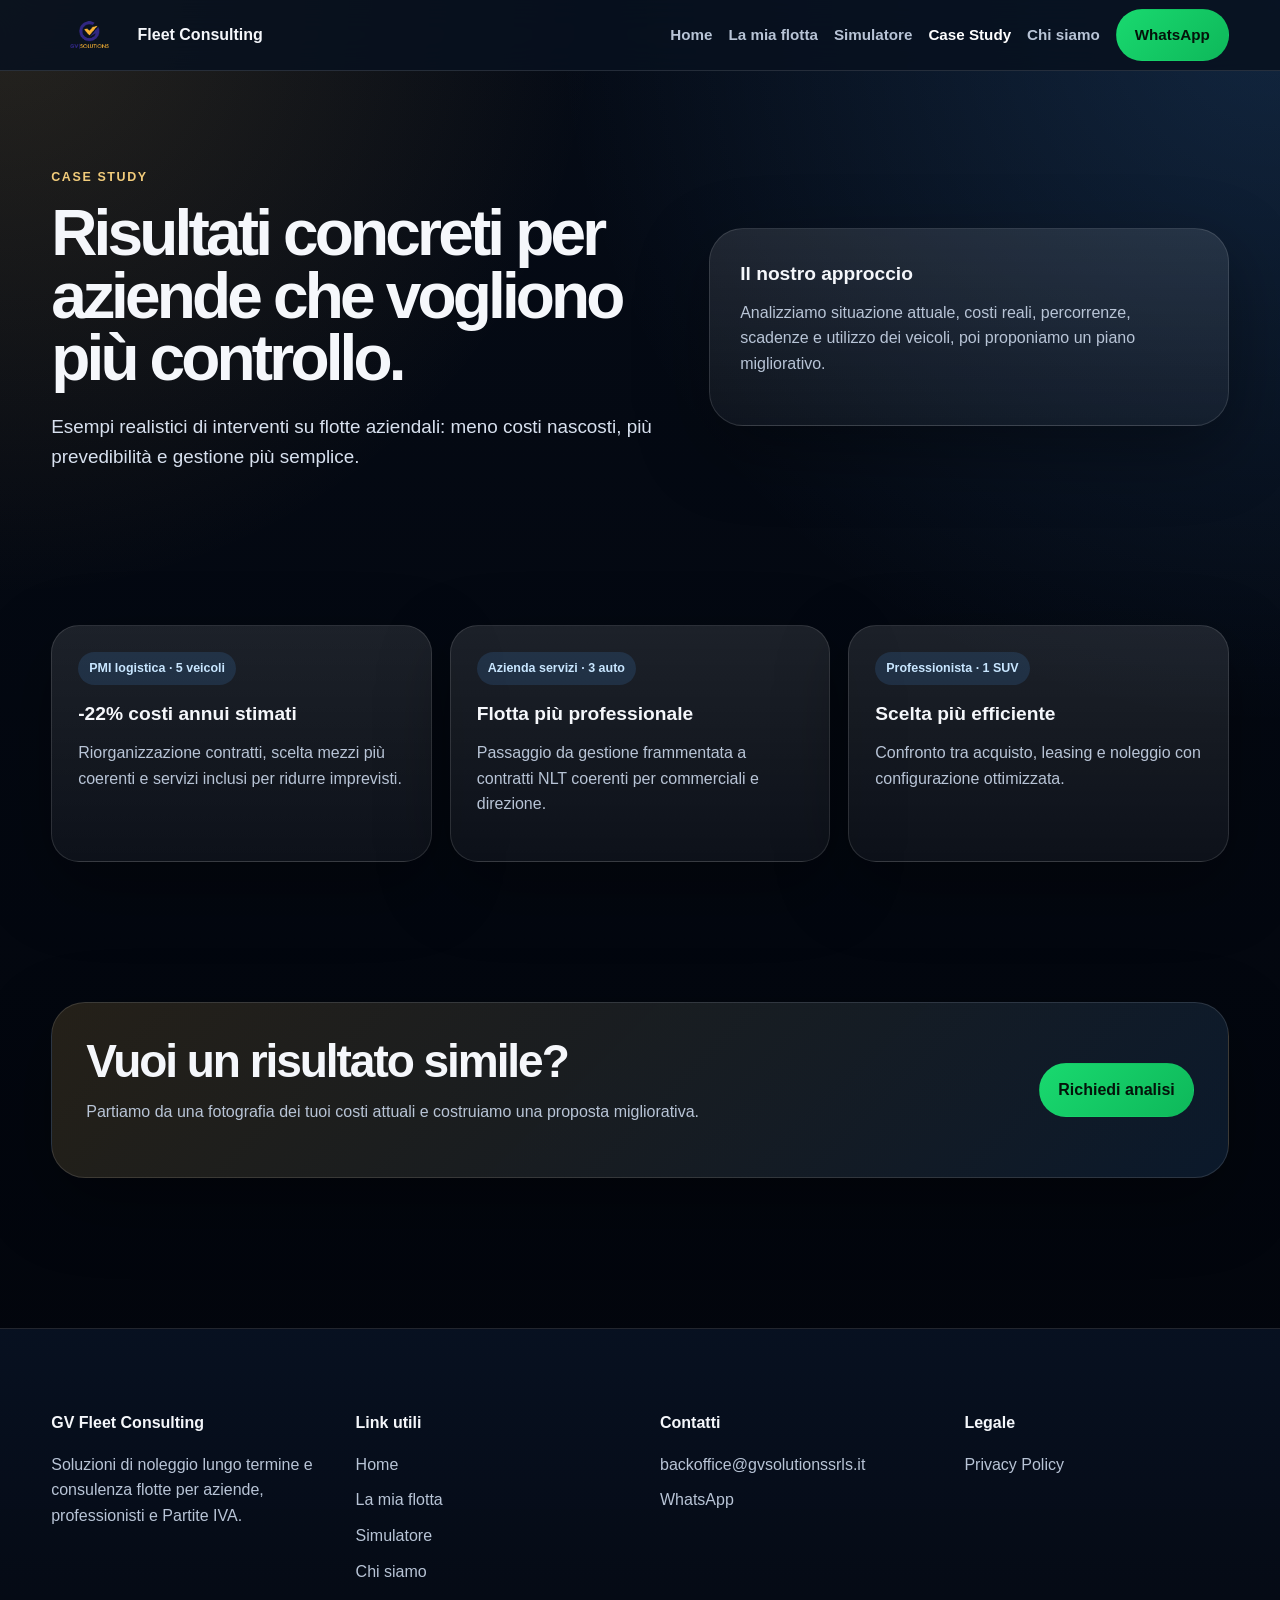
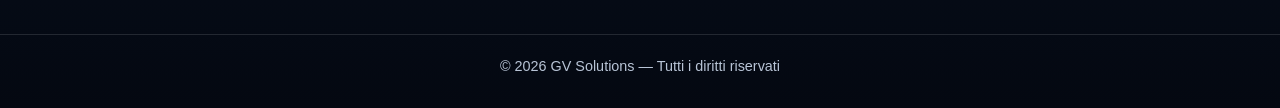
==== commit ed82f263: "Update case-study.html" ====
--- a/case-study.html
+++ b/case-study.html
@@ -3,7 +3,10 @@
 *{box-sizing:border-box}
 body{margin:0;font-family:Inter,Arial,sans-serif;color:var(--text);background:radial-gradient(circle at top right,rgba(77,163,255,.18),transparent 34%),radial-gradient(circle at top left,rgba(215,168,79,.16),transparent 28%),linear-gradient(180deg,#050b16,#02050c 82%);line-height:1.6}
 a{color:inherit;text-decoration:none}.container{width:min(1180px,92%);margin:auto}
-
+.nav{position:sticky;top:0;z-index:999;background:rgba(7,17,31,.86);backdrop-filter:blur(16px);border-bottom:1px solid var(--line)}
+.nav-inner{min-height:70px;padding:8px 0;display:flex;align-items:center;justify-content:space-between;gap:20px}
+.logo{display:flex;align-items:center;gap:10px;font-weight:900;white-space:nowrap}.logo img{height:54px;width:auto;display:block}
+.nav-links{display:flex;flex-wrap:wrap;gap:16px;align-items:center;color:var(--muted);font-weight:700;font-size:.95rem}.nav-links a:hover,.nav-links a.active{color:#fff}
 .btn{display:inline-flex;align-items:center;justify-content:center;gap:10px;padding:13px 18px;border-radius:999px;font-weight:900;border:1px solid transparent}.btn.whatsapp{background:linear-gradient(135deg,#19d96f,#0eb85a);color:#04130a}
 .hero{padding:92px 0 64px}.hero-grid{display:grid;grid-template-columns:1.08fr .92fr;gap:48px;align-items:center}.eyebrow{display:inline-flex;color:var(--gold2);font-weight:900;text-transform:uppercase;letter-spacing:.13em;font-size:.78rem;margin-bottom:14px}
 h1{font-size:clamp(2.55rem,5vw,5.4rem);line-height:.98;letter-spacing:-.06em;margin:0 0 22px}h2{font-size:clamp(2rem,3.6vw,3.35rem);line-height:1.05;letter-spacing:-.045em;margin:0 0 14px}h3{margin:0 0 10px;font-size:1.2rem}p{color:var(--muted);margin:0 0 18px}.lead{font-size:1.18rem;max-width:720px;color:#d8e1ef}
@@ -14,7 +17,7 @@
 .footer{margin-top:80px;padding:60px 0 30px;border-top:1px solid var(--line);background:linear-gradient(180deg,rgba(8,18,34,.92),rgba(4,8,17,1))}
 .footer-grid{display:grid!important;grid-template-columns:repeat(4,1fr)!important;gap:40px!important;align-items:start!important}
 .footer h4{margin-bottom:16px}.footer p,.footer a{color:var(--muted);display:block;margin-bottom:10px}.footer a:hover{color:#fff}.footer-bottom{margin-top:40px;padding-top:20px;border-top:1px solid var(--line);text-align:center;color:var(--muted);font-size:.9rem}
-@media(max-width:900px){.hero-grid,.grid-3{grid-template-columns:1fr}.band{display:block}
-</style><link rel="stylesheet" href="navbar.css"><main><section class="hero"><div class="container hero-grid"><div><div class="eyebrow">Case Study</div><h1>Risultati concreti per aziende che vogliono più controllo.</h1><p class="lead">Esempi realistici di interventi su flotte aziendali: meno costi nascosti, più prevedibilità e gestione più semplice.</p></div><div class="hero-card"><h3>Il nostro approccio</h3><p>Analizziamo situazione attuale, costi reali, percorrenze, scadenze e utilizzo dei veicoli, poi proponiamo un piano migliorativo.</p></div></div></section><section class="section"><div class="container"><div class="grid grid-3"><article class="card"><span class="badge">PMI logistica · 5 veicoli</span><h3>-22% costi annui stimati</h3><p>Riorganizzazione contratti, scelta mezzi più coerenti e servizi inclusi per ridurre imprevisti.</p></article><article class="card"><span class="badge">Azienda servizi · 3 auto</span><h3>Flotta più professionale</h3><p>Passaggio da gestione frammentata a contratti NLT coerenti per commerciali e direzione.</p></article><article class="card"><span class="badge">Professionista · 1 SUV</span><h3>Scelta più efficiente</h3><p>Confronto tra acquisto, leasing e noleggio con configurazione ottimizzata.</p></article></div></div></section><section class="section"><div class="container band"><div><h2>Vuoi un risultato simile?</h2><p>Partiamo da una fotografia dei tuoi costi attuali e costruiamo una proposta migliorativa.</p></div><a class="btn whatsapp" href="https://api.whatsapp.com/send?text=Ciao%2C%20vorrei%20un%20case%20study%20per%20la%20mia%20flotta" target="_blank" rel="noopener">Richiedi analisi</a></div></section></main><footer class="footer"><div class="container footer-grid"><div><h4>GV Fleet Consulting</h4><p>Soluzioni di noleggio lungo termine e consulenza flotte per aziende, professionisti e Partite IVA.</p></div><div><h4>Link utili</h4><a href="index.html">Home</a><a href="fleet.html">La mia flotta</a><a href="simulatore.html">Simulatore</a><a href="storychisiamo.html">Chi siamo</a></div><div><h4>Contatti</h4><a href="mailto:backoffice@gvsolutionssrls.it">backoffice@gvsolutionssrls.it</a><a href="https://api.whatsapp.com/send?text=Ciao%2C%20vorrei%20informazioni" target="_blank" rel="noopener">WhatsApp</a></div><div><h4>Legale</h4><a href="privacy-policy.html">Privacy Policy</a></div></div><div class="footer-bottom">© 2026 GV Solutions — Tutti i diritti riservati</div></footer><script>
+@media(max-width:900px){.hero-grid,.grid-3{grid-template-columns:1fr}.band{display:block}.nav-inner{display:block}.nav-links{margin-top:12px}.logo img{height:40px}.footer-grid{grid-template-columns:1fr!important;gap:24px!important}.legal-page{padding:60px 0}}
+</style></head><body><nav class="nav"><div class="container nav-inner"><a class="logo" href="index.html"><img src="logo.png" alt="GV Fleet Consulting"><span>Fleet Consulting</span></a><div class="nav-links"><a href="index.html">Home</a><a href="fleet.html">La mia flotta</a><a href="simulatore.html">Simulatore</a><a href="case-study.html">Case Study</a><a href="storychisiamo.html">Chi siamo</a><a class="btn whatsapp" href="https://api.whatsapp.com/send?text=Ciao%2C%20vorrei%20una%20consulenza%20per%20la%20mia%20flotta" target="_blank" rel="noopener">WhatsApp</a></div></div></nav><main><section class="hero"><div class="container hero-grid"><div><div class="eyebrow">Case Study</div><h1>Risultati concreti per aziende che vogliono più controllo.</h1><p class="lead">Esempi realistici di interventi su flotte aziendali: meno costi nascosti, più prevedibilità e gestione più semplice.</p></div><div class="hero-card"><h3>Il nostro approccio</h3><p>Analizziamo situazione attuale, costi reali, percorrenze, scadenze e utilizzo dei veicoli, poi proponiamo un piano migliorativo.</p></div></div></section><section class="section"><div class="container"><div class="grid grid-3"><article class="card"><span class="badge">PMI logistica · 5 veicoli</span><h3>-22% costi annui stimati</h3><p>Riorganizzazione contratti, scelta mezzi più coerenti e servizi inclusi per ridurre imprevisti.</p></article><article class="card"><span class="badge">Azienda servizi · 3 auto</span><h3>Flotta più professionale</h3><p>Passaggio da gestione frammentata a contratti NLT coerenti per commerciali e direzione.</p></article><article class="card"><span class="badge">Professionista · 1 SUV</span><h3>Scelta più efficiente</h3><p>Confronto tra acquisto, leasing e noleggio con configurazione ottimizzata.</p></article></div></div></section><section class="section"><div class="container band"><div><h2>Vuoi un risultato simile?</h2><p>Partiamo da una fotografia dei tuoi costi attuali e costruiamo una proposta migliorativa.</p></div><a class="btn whatsapp" href="https://api.whatsapp.com/send?text=Ciao%2C%20vorrei%20un%20case%20study%20per%20la%20mia%20flotta" target="_blank" rel="noopener">Richiedi analisi</a></div></section></main><footer class="footer"><div class="container footer-grid"><div><h4>GV Fleet Consulting</h4><p>Soluzioni di noleggio lungo termine e consulenza flotte per aziende, professionisti e Partite IVA.</p></div><div><h4>Link utili</h4><a href="index.html">Home</a><a href="fleet.html">La mia flotta</a><a href="simulatore.html">Simulatore</a><a href="storychisiamo.html">Chi siamo</a></div><div><h4>Contatti</h4><a href="mailto:backoffice@gvsolutionssrls.it">backoffice@gvsolutionssrls.it</a><a href="https://api.whatsapp.com/send?text=Ciao%2C%20vorrei%20informazioni" target="_blank" rel="noopener">WhatsApp</a></div><div><h4>Legale</h4><a href="privacy-policy.html">Privacy Policy</a></div></div><div class="footer-bottom">© 2026 GV Solutions — Tutti i diritti riservati</div></footer><script>
 const links=document.querySelectorAll('.nav-links a');const currentPage=window.location.pathname.split("/").pop();links.forEach(link=>{const linkPage=link.getAttribute('href');if(linkPage===currentPage||(currentPage===""&&linkPage==="index.html")){link.classList.add('active')}});
 </script></body></html>
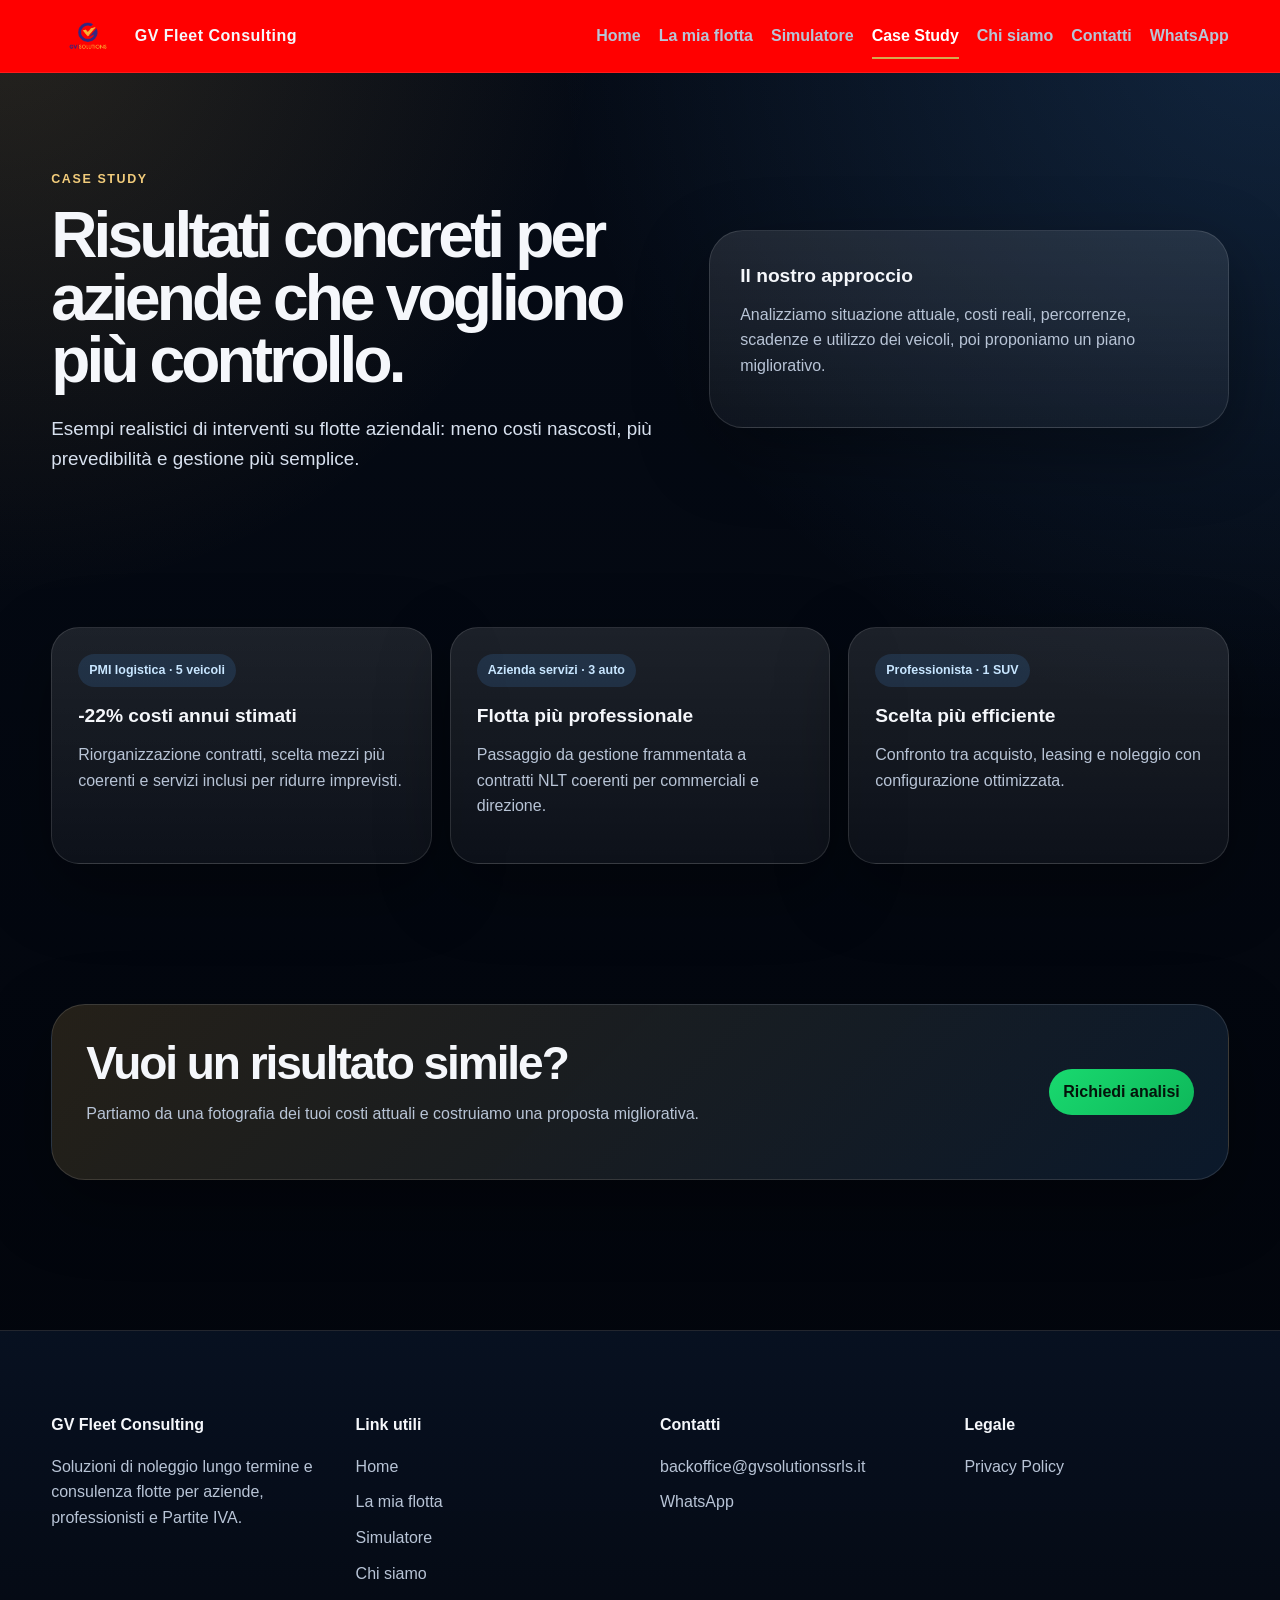
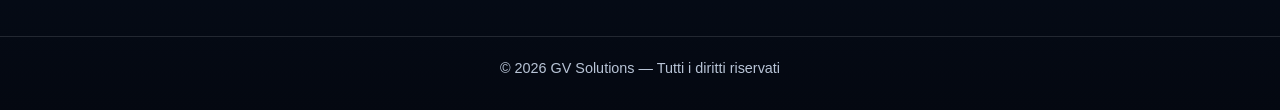
==== commit 95b39f19: "Update case-study.html" ====
--- a/case-study.html
+++ b/case-study.html
@@ -1,23 +1,35 @@
-<!doctype html><html lang="it"><head><meta charset="utf-8"><meta name="viewport" content="width=device-width, initial-scale=1"><title>Case Study | GV Fleet Consulting</title><meta name="description" content="Esempi di ottimizzazione flotte aziendali e consulenza noleggio lungo termine."><style>
+<!doctype html>
+<html lang="it">
+<head>
+<meta charset="utf-8">
+<meta name="viewport" content="width=device-width, initial-scale=1">
+<link rel="stylesheet" href="navbar.css">
+<title>Case Study | GV Fleet Consulting</title>
+<meta name="description" content="Esempi di ottimizzazione flotte aziendali e consulenza noleggio lungo termine.">
+<style>
 :root{--bg:#07111f;--line:rgba(255,255,255,.12);--text:#f5f7fb;--muted:#b8c4d6;--gold:#d7a84f;--gold2:#f2cc7b;--shadow:0 24px 70px rgba(0,0,0,.35)}
 *{box-sizing:border-box}
 body{margin:0;font-family:Inter,Arial,sans-serif;color:var(--text);background:radial-gradient(circle at top right,rgba(77,163,255,.18),transparent 34%),radial-gradient(circle at top left,rgba(215,168,79,.16),transparent 28%),linear-gradient(180deg,#050b16,#02050c 82%);line-height:1.6}
 a{color:inherit;text-decoration:none}.container{width:min(1180px,92%);margin:auto}
-.nav{position:sticky;top:0;z-index:999;background:rgba(7,17,31,.86);backdrop-filter:blur(16px);border-bottom:1px solid var(--line)}
-.nav-inner{min-height:70px;padding:8px 0;display:flex;align-items:center;justify-content:space-between;gap:20px}
-.logo{display:flex;align-items:center;gap:10px;font-weight:900;white-space:nowrap}.logo img{height:54px;width:auto;display:block}
-.nav-links{display:flex;flex-wrap:wrap;gap:16px;align-items:center;color:var(--muted);font-weight:700;font-size:.95rem}.nav-links a:hover,.nav-links a.active{color:#fff}
-.btn{display:inline-flex;align-items:center;justify-content:center;gap:10px;padding:13px 18px;border-radius:999px;font-weight:900;border:1px solid transparent}.btn.whatsapp{background:linear-gradient(135deg,#19d96f,#0eb85a);color:#04130a}
 .hero{padding:92px 0 64px}.hero-grid{display:grid;grid-template-columns:1.08fr .92fr;gap:48px;align-items:center}.eyebrow{display:inline-flex;color:var(--gold2);font-weight:900;text-transform:uppercase;letter-spacing:.13em;font-size:.78rem;margin-bottom:14px}
 h1{font-size:clamp(2.55rem,5vw,5.4rem);line-height:.98;letter-spacing:-.06em;margin:0 0 22px}h2{font-size:clamp(2rem,3.6vw,3.35rem);line-height:1.05;letter-spacing:-.045em;margin:0 0 14px}h3{margin:0 0 10px;font-size:1.2rem}p{color:var(--muted);margin:0 0 18px}.lead{font-size:1.18rem;max-width:720px;color:#d8e1ef}
 .hero-card,.card,.band{background:linear-gradient(180deg,rgba(255,255,255,.10),rgba(255,255,255,.045));border:1px solid var(--line);box-shadow:var(--shadow)}
 .hero-card{padding:30px;border-radius:34px}.badge{display:inline-flex;padding:7px 11px;border-radius:999px;background:rgba(77,163,255,.14);color:#c8e6ff;font-size:.78rem;font-weight:900;margin-bottom:14px}
 .section{padding:70px 0}.grid{display:grid;gap:18px}.grid-3{grid-template-columns:repeat(3,1fr)}.card{padding:26px;border-radius:28px}.band{padding:34px;border-radius:34px;background:linear-gradient(135deg,rgba(215,168,79,.16),rgba(77,163,255,.12));display:flex;align-items:center;justify-content:space-between;gap:22px}
-.legal-page{max-width:900px;padding:80px 0}.legal-page h1{font-size:clamp(2.4rem,4vw,4rem);margin-bottom:30px}.legal-page h2{margin-top:42px;font-size:1.45rem}.legal-page p,.legal-page li{color:var(--muted);line-height:1.8}
 .footer{margin-top:80px;padding:60px 0 30px;border-top:1px solid var(--line);background:linear-gradient(180deg,rgba(8,18,34,.92),rgba(4,8,17,1))}
 .footer-grid{display:grid!important;grid-template-columns:repeat(4,1fr)!important;gap:40px!important;align-items:start!important}
 .footer h4{margin-bottom:16px}.footer p,.footer a{color:var(--muted);display:block;margin-bottom:10px}.footer a:hover{color:#fff}.footer-bottom{margin-top:40px;padding-top:20px;border-top:1px solid var(--line);text-align:center;color:var(--muted);font-size:.9rem}
-@media(max-width:900px){.hero-grid,.grid-3{grid-template-columns:1fr}.band{display:block}.nav-inner{display:block}.nav-links{margin-top:12px}.logo img{height:40px}.footer-grid{grid-template-columns:1fr!important;gap:24px!important}.legal-page{padding:60px 0}}
-</style></head><body><nav class="nav"><div class="container nav-inner"><a class="logo" href="index.html"><img src="logo.png" alt="GV Fleet Consulting"><span>Fleet Consulting</span></a><div class="nav-links"><a href="index.html">Home</a><a href="fleet.html">La mia flotta</a><a href="simulatore.html">Simulatore</a><a href="case-study.html">Case Study</a><a href="storychisiamo.html">Chi siamo</a><a class="btn whatsapp" href="https://api.whatsapp.com/send?text=Ciao%2C%20vorrei%20una%20consulenza%20per%20la%20mia%20flotta" target="_blank" rel="noopener">WhatsApp</a></div></div></nav><main><section class="hero"><div class="container hero-grid"><div><div class="eyebrow">Case Study</div><h1>Risultati concreti per aziende che vogliono più controllo.</h1><p class="lead">Esempi realistici di interventi su flotte aziendali: meno costi nascosti, più prevedibilità e gestione più semplice.</p></div><div class="hero-card"><h3>Il nostro approccio</h3><p>Analizziamo situazione attuale, costi reali, percorrenze, scadenze e utilizzo dei veicoli, poi proponiamo un piano migliorativo.</p></div></div></section><section class="section"><div class="container"><div class="grid grid-3"><article class="card"><span class="badge">PMI logistica · 5 veicoli</span><h3>-22% costi annui stimati</h3><p>Riorganizzazione contratti, scelta mezzi più coerenti e servizi inclusi per ridurre imprevisti.</p></article><article class="card"><span class="badge">Azienda servizi · 3 auto</span><h3>Flotta più professionale</h3><p>Passaggio da gestione frammentata a contratti NLT coerenti per commerciali e direzione.</p></article><article class="card"><span class="badge">Professionista · 1 SUV</span><h3>Scelta più efficiente</h3><p>Confronto tra acquisto, leasing e noleggio con configurazione ottimizzata.</p></article></div></div></section><section class="section"><div class="container band"><div><h2>Vuoi un risultato simile?</h2><p>Partiamo da una fotografia dei tuoi costi attuali e costruiamo una proposta migliorativa.</p></div><a class="btn whatsapp" href="https://api.whatsapp.com/send?text=Ciao%2C%20vorrei%20un%20case%20study%20per%20la%20mia%20flotta" target="_blank" rel="noopener">Richiedi analisi</a></div></section></main><footer class="footer"><div class="container footer-grid"><div><h4>GV Fleet Consulting</h4><p>Soluzioni di noleggio lungo termine e consulenza flotte per aziende, professionisti e Partite IVA.</p></div><div><h4>Link utili</h4><a href="index.html">Home</a><a href="fleet.html">La mia flotta</a><a href="simulatore.html">Simulatore</a><a href="storychisiamo.html">Chi siamo</a></div><div><h4>Contatti</h4><a href="mailto:backoffice@gvsolutionssrls.it">backoffice@gvsolutionssrls.it</a><a href="https://api.whatsapp.com/send?text=Ciao%2C%20vorrei%20informazioni" target="_blank" rel="noopener">WhatsApp</a></div><div><h4>Legale</h4><a href="privacy-policy.html">Privacy Policy</a></div></div><div class="footer-bottom">© 2026 GV Solutions — Tutti i diritti riservati</div></footer><script>
-const links=document.querySelectorAll('.nav-links a');const currentPage=window.location.pathname.split("/").pop();links.forEach(link=>{const linkPage=link.getAttribute('href');if(linkPage===currentPage||(currentPage===""&&linkPage==="index.html")){link.classList.add('active')}});
-</script></body></html>
+@media(max-width:900px){.hero-grid,.grid-3{grid-template-columns:1fr}.band{display:block}.footer-grid{grid-template-columns:1fr!important;gap:24px!important}}
+</style>
+</head>
+<body>
+<div id="navbar"></div>
+<main>
+<section class="hero"><div class="container hero-grid"><div><div class="eyebrow">Case Study</div><h1>Risultati concreti per aziende che vogliono più controllo.</h1><p class="lead">Esempi realistici di interventi su flotte aziendali: meno costi nascosti, più prevedibilità e gestione più semplice.</p></div><div class="hero-card"><h3>Il nostro approccio</h3><p>Analizziamo situazione attuale, costi reali, percorrenze, scadenze e utilizzo dei veicoli, poi proponiamo un piano migliorativo.</p></div></div></section>
+<section class="section"><div class="container"><div class="grid grid-3"><article class="card"><span class="badge">PMI logistica · 5 veicoli</span><h3>-22% costi annui stimati</h3><p>Riorganizzazione contratti, scelta mezzi più coerenti e servizi inclusi per ridurre imprevisti.</p></article><article class="card"><span class="badge">Azienda servizi · 3 auto</span><h3>Flotta più professionale</h3><p>Passaggio da gestione frammentata a contratti NLT coerenti per commerciali e direzione.</p></article><article class="card"><span class="badge">Professionista · 1 SUV</span><h3>Scelta più efficiente</h3><p>Confronto tra acquisto, leasing e noleggio con configurazione ottimizzata.</p></article></div></div></section>
+<section class="section"><div class="container band"><div><h2>Vuoi un risultato simile?</h2><p>Partiamo da una fotografia dei tuoi costi attuali e costruiamo una proposta migliorativa.</p></div><a class="btn whatsapp" href="https://api.whatsapp.com/send?text=Ciao%2C%20vorrei%20un%20case%20study%20per%20la%20mia%20flotta" target="_blank" rel="noopener">Richiedi analisi</a></div></section>
+</main>
+<footer class="footer"><div class="container footer-grid"><div><h4>GV Fleet Consulting</h4><p>Soluzioni di noleggio lungo termine e consulenza flotte per aziende, professionisti e Partite IVA.</p></div><div><h4>Link utili</h4><a href="index.html">Home</a><a href="fleet.html">La mia flotta</a><a href="simulatore.html">Simulatore</a><a href="storychisiamo.html">Chi siamo</a></div><div><h4>Contatti</h4><a href="mailto:backoffice@gvsolutionssrls.it">backoffice@gvsolutionssrls.it</a><a href="https://api.whatsapp.com/send?text=Ciao%2C%20vorrei%20informazioni" target="_blank" rel="noopener">WhatsApp</a></div><div><h4>Legale</h4><a href="privacy-policy.html">Privacy Policy</a></div></div><div class="footer-bottom">© 2026 GV Solutions — Tutti i diritti riservati</div></footer>
+<script src="navbar.js"></script>
+</body>
+</html>
--- a/navbar.css
+++ b/navbar.css
@@ -0,0 +1,84 @@
+.nav{
+position:sticky;
+top:0;
+z-index:999;
+background:red;
+backdrop-filter:blur(18px);
+border-bottom:1px solid rgba(255,255,255,.10);
+transition:all .3s ease;
+}
+
+.nav.scrolled{
+background:rgba(7,17,31,.95);
+box-shadow:0 14px 40px rgba(0,0,0,.3);
+}
+
+.nav-inner{
+display:flex;
+justify-content:space-between;
+align-items:center;
+padding:10px 0;
+}
+
+.logo{
+display:flex;
+align-items:center;
+gap:10px;
+font-weight:900;
+letter-spacing:.5px;
+}
+
+.logo img{
+height:52px;
+width:auto;
+display:block;
+transition:.2s ease;
+}
+
+.logo:hover img{
+transform:scale(1.05);
+}
+
+.nav-links{
+display:flex;
+gap:18px;
+align-items:center;
+font-weight:700;
+color:#b8c4d6;
+}
+
+.nav-links a{
+position:relative;
+padding:6px 0;
+transition:.2s ease;
+}
+
+.nav-links a:hover,
+.nav-links a.active{
+color:#fff;
+}
+
+.nav-links a:not(.btn)::after{
+content:"";
+position:absolute;
+left:0;
+bottom:-4px;
+width:0;
+height:2px;
+background:#d7a84f;
+transition:.25s;
+}
+
+.nav-links a:hover::after,
+.nav-links a.active::after{
+width:100%;
+}
+
+/* bottone whatsapp */
+.btn.whatsapp{
+background:linear-gradient(135deg,#19d96f,#0eb85a);
+color:#04130a;
+padding:10px 14px;
+border-radius:999px;
+font-weight:900;
+}
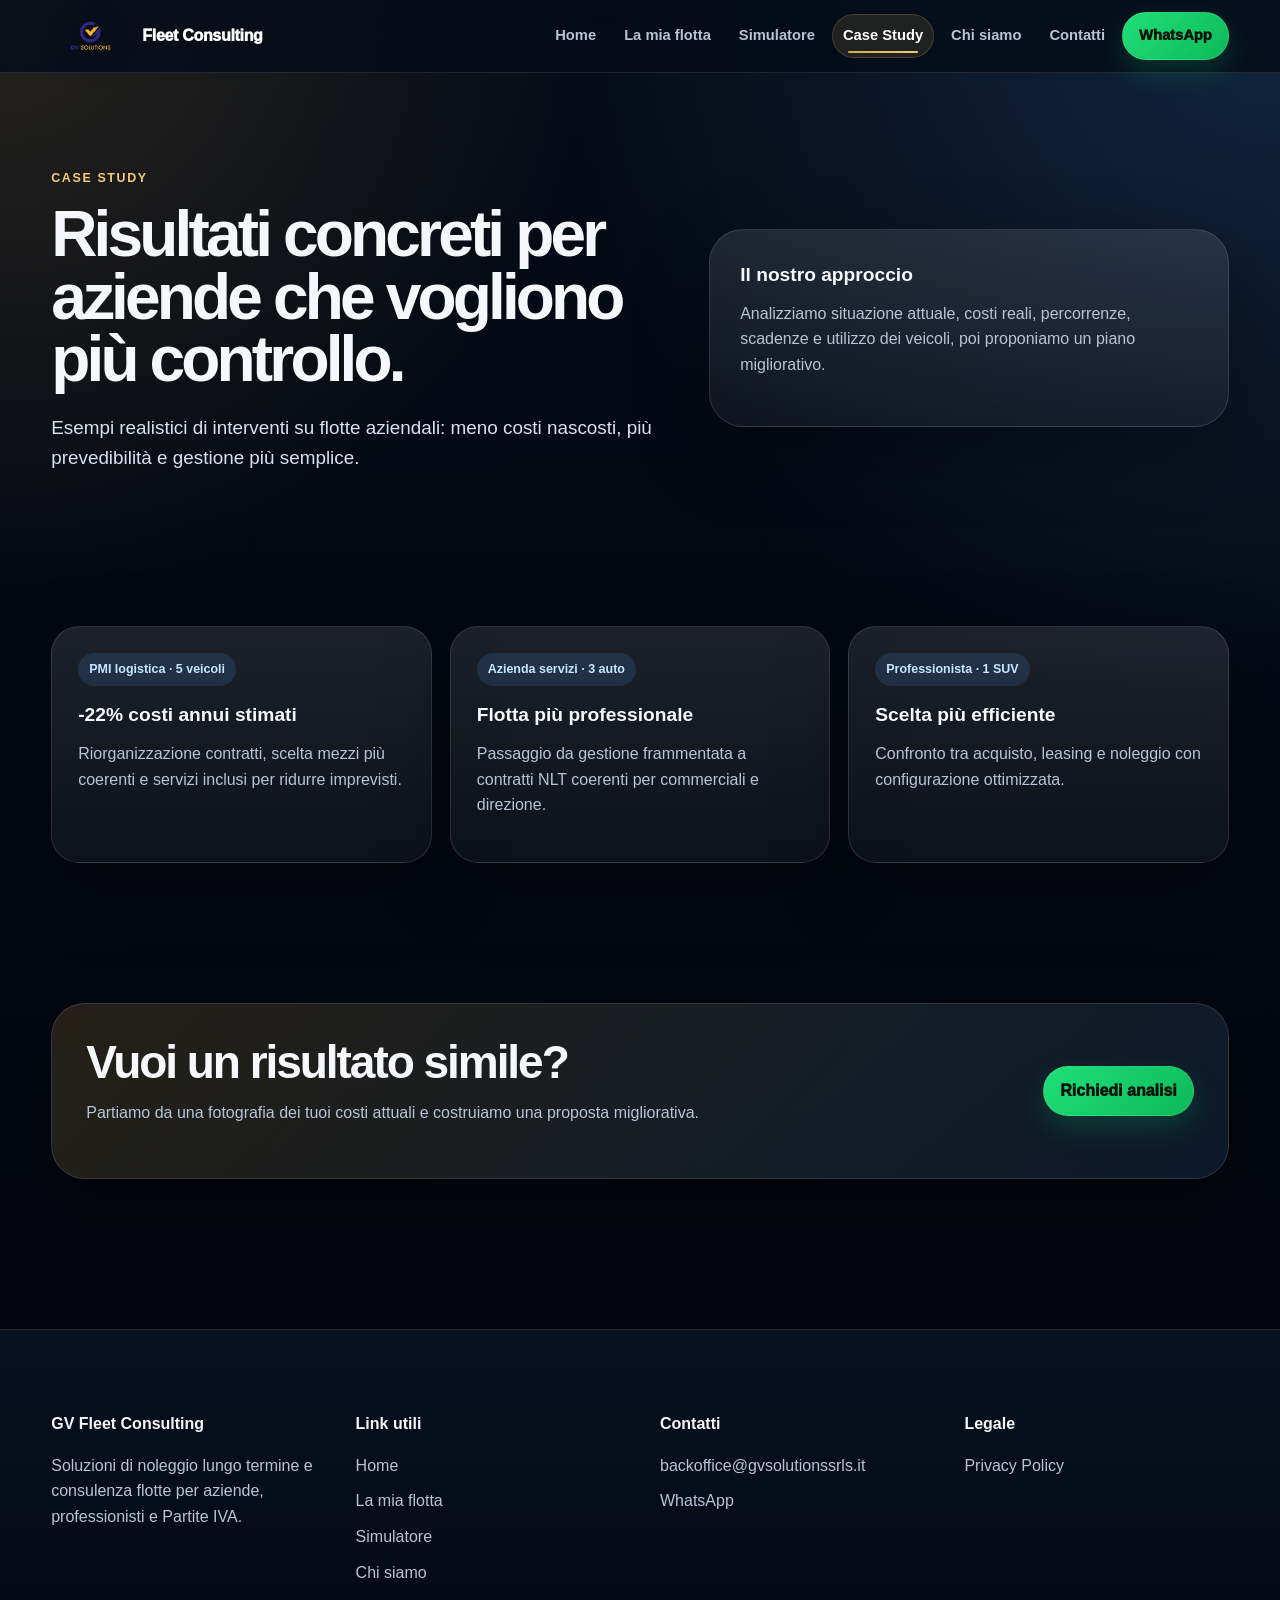
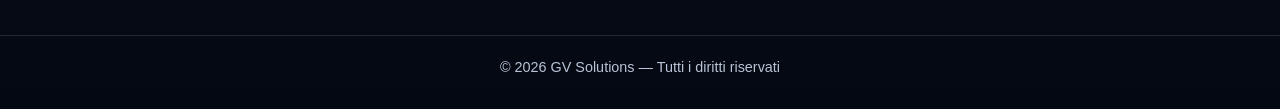
==== commit 927d81c6: "Update case-study.html" ====
--- a/case-study.html
+++ b/case-study.html
@@ -9,7 +9,19 @@
 <style>
 :root{--bg:#07111f;--line:rgba(255,255,255,.12);--text:#f5f7fb;--muted:#b8c4d6;--gold:#d7a84f;--gold2:#f2cc7b;--shadow:0 24px 70px rgba(0,0,0,.35)}
 *{box-sizing:border-box}
-body{margin:0;font-family:Inter,Arial,sans-serif;color:var(--text);background:radial-gradient(circle at top right,rgba(77,163,255,.18),transparent 34%),radial-gradient(circle at top left,rgba(215,168,79,.16),transparent 28%),linear-gradient(180deg,#050b16,#02050c 82%);line-height:1.6}
+body{
+margin:0;
+padding-top:72px;
+font-family:Inter,Arial,sans-serif;
+color:var(--text);
+
+background:
+radial-gradient(circle at top right,rgba(77,163,255,.18),transparent 34%),
+radial-gradient(circle at top left,rgba(215,168,79,.16),transparent 28%),
+linear-gradient(180deg,#050b16,#02050c 82%);
+
+line-height:1.6;
+}
 a{color:inherit;text-decoration:none}.container{width:min(1180px,92%);margin:auto}
 .hero{padding:92px 0 64px}.hero-grid{display:grid;grid-template-columns:1.08fr .92fr;gap:48px;align-items:center}.eyebrow{display:inline-flex;color:var(--gold2);font-weight:900;text-transform:uppercase;letter-spacing:.13em;font-size:.78rem;margin-bottom:14px}
 h1{font-size:clamp(2.55rem,5vw,5.4rem);line-height:.98;letter-spacing:-.06em;margin:0 0 22px}h2{font-size:clamp(2rem,3.6vw,3.35rem);line-height:1.05;letter-spacing:-.045em;margin:0 0 14px}h3{margin:0 0 10px;font-size:1.2rem}p{color:var(--muted);margin:0 0 18px}.lead{font-size:1.18rem;max-width:720px;color:#d8e1ef}
--- a/navbar.css
+++ b/navbar.css
@@ -1,84 +1,210 @@
+/* NAVBAR PREMIUM GV FLEET CONSULTING */
+
 .nav{
-position:sticky;
-top:0;
-z-index:999;
-background:red;
-backdrop-filter:blur(18px);
-border-bottom:1px solid rgba(255,255,255,.10);
-transition:all .3s ease;
+  position:fixed;
+  top:0;
+  left:0;
+  width:100%;
+  z-index:999;
+
+  background:rgba(5,12,24,.82);
+
+  backdrop-filter:blur(18px);
+  -webkit-backdrop-filter:blur(18px);
+
+  border-bottom:1px solid rgba(255,255,255,.10);
+
+  transform:translateY(0);
+
+  will-change:transform;
+
+  transition:
+    transform .35s ease,
+    background .35s ease,
+    box-shadow .35s ease,
+    border-color .35s ease;
 }
 
 .nav.scrolled{
-background:rgba(7,17,31,.95);
-box-shadow:0 14px 40px rgba(0,0,0,.3);
+  background:rgba(5,12,24,.95);
+  border-bottom-color:rgba(215,168,79,.18);
+  box-shadow:0 18px 50px rgba(0,0,0,.32);
 }
 
 .nav-inner{
-display:flex;
-justify-content:space-between;
-align-items:center;
-padding:10px 0;
+  min-height:72px;
+  padding:8px 0;
+  display:flex;
+  align-items:center;
+  justify-content:space-between;
+  gap:24px;
 }
 
 .logo{
-display:flex;
-align-items:center;
-gap:10px;
-font-weight:900;
-letter-spacing:.5px;
+  display:flex;
+  align-items:center;
+  gap:12px;
+  font-weight:950;
+  letter-spacing:-.02em;
+  white-space:nowrap;
+  color:#fff;
 }
 
 .logo img{
-height:52px;
-width:auto;
-display:block;
-transition:.2s ease;
-}
-
-.logo:hover img{
-transform:scale(1.05);
+  height:56px;
+  width:auto;
+  display:block;
+  filter:drop-shadow(0 8px 18px rgba(0,0,0,.35));
+}
+
+.logo span{
+  font-size:1rem;
+  color:#fff;
 }
 
 .nav-links{
-display:flex;
-gap:18px;
-align-items:center;
-font-weight:700;
-color:#b8c4d6;
+  display:flex;
+  align-items:center;
+  gap:6px;
+  color:#b8c4d6;
+  font-weight:800;
+  font-size:.92rem;
 }
 
 .nav-links a{
-position:relative;
-padding:6px 0;
-transition:.2s ease;
-}
-
-.nav-links a:hover,
+  position:relative;
+  padding:10px 11px;
+  border-radius:999px;
+  transition:
+    color .22s ease,
+    background .22s ease,
+    transform .22s ease;
+}
+
+.nav-links a:hover{
+  color:#fff;
+  background:rgba(255,255,255,.06);
+}
+
 .nav-links a.active{
-color:#fff;
+  color:#fff;
+  background:rgba(215,168,79,.13);
+  box-shadow:inset 0 0 0 1px rgba(215,168,79,.22);
 }
 
 .nav-links a:not(.btn)::after{
-content:"";
-position:absolute;
-left:0;
-bottom:-4px;
-width:0;
-height:2px;
-background:#d7a84f;
-transition:.25s;
-}
-
-.nav-links a:hover::after,
-.nav-links a.active::after{
-width:100%;
-}
-
-/* bottone whatsapp */
+  content:"";
+  position:absolute;
+  left:16px;
+  right:16px;
+  bottom:5px;
+  height:2px;
+  border-radius:999px;
+  background:linear-gradient(90deg,#d7a84f,#f2cc7b);
+  transform:scaleX(0);
+  transform-origin:center;
+  transition:transform .25s ease;
+}
+
+.nav-links a:not(.btn):hover::after,
+.nav-links a:not(.btn).active::after{
+  transform:scaleX(1);
+}
+
+.nav-links .btn.whatsapp,
 .btn.whatsapp{
-background:linear-gradient(135deg,#19d96f,#0eb85a);
-color:#04130a;
-padding:10px 14px;
-border-radius:999px;
-font-weight:900;
-}
+  padding:11px 16px;
+  border-radius:999px;
+  background:linear-gradient(135deg,#1fe078,#0eb85a);
+  color:#031208;
+  font-weight:950;
+  box-shadow:0 12px 28px rgba(14,184,90,.22);
+  border:1px solid rgba(255,255,255,.10);
+}
+
+.nav-links .btn.whatsapp:hover,
+.btn.whatsapp:hover{
+  color:#031208;
+  background:linear-gradient(135deg,#35ef8a,#11c765);
+  transform:translateY(-1px);
+}
+
+/* Mobile */
+@media(max-width:900px){
+
+  .nav-inner{
+    min-height:58px;
+    padding:7px 0;
+    display:flex;
+    align-items:center;
+    justify-content:space-between;
+    gap:12px;
+  }
+
+  .logo{
+    gap:8px;
+  }
+
+  .logo img{
+    height:40px;
+  }
+
+  .logo span{
+    font-size:.9rem;
+  }
+
+  .nav-links{
+    margin-top:0;
+    display:flex;
+    flex-wrap:wrap;
+    justify-content:flex-end;
+    gap:5px;
+    font-size:.76rem;
+    max-width:72%;
+  }
+
+  .nav-links a{
+    padding:7px 8px;
+  }
+
+  .nav-links .btn.whatsapp{
+    padding:8px 10px;
+  }
+
+  .nav-links a:not(.btn)::after{
+    display:none;
+  }
+}
+
+@media(max-width:560px){
+
+  .nav-inner{
+    display:block;
+    min-height:auto;
+    padding:7px 0 9px;
+  }
+
+  .logo{
+    justify-content:center;
+  }
+
+  .logo img{
+    height:38px;
+  }
+
+  .nav-links{
+    max-width:100%;
+    margin-top:8px;
+    justify-content:center;
+    gap:6px;
+    font-size:.74rem;
+  }
+
+  .nav-links a{
+    padding:6px 8px;
+  }
+
+  .nav-links .btn.whatsapp{
+    padding:7px 10px;
+  }
+}
